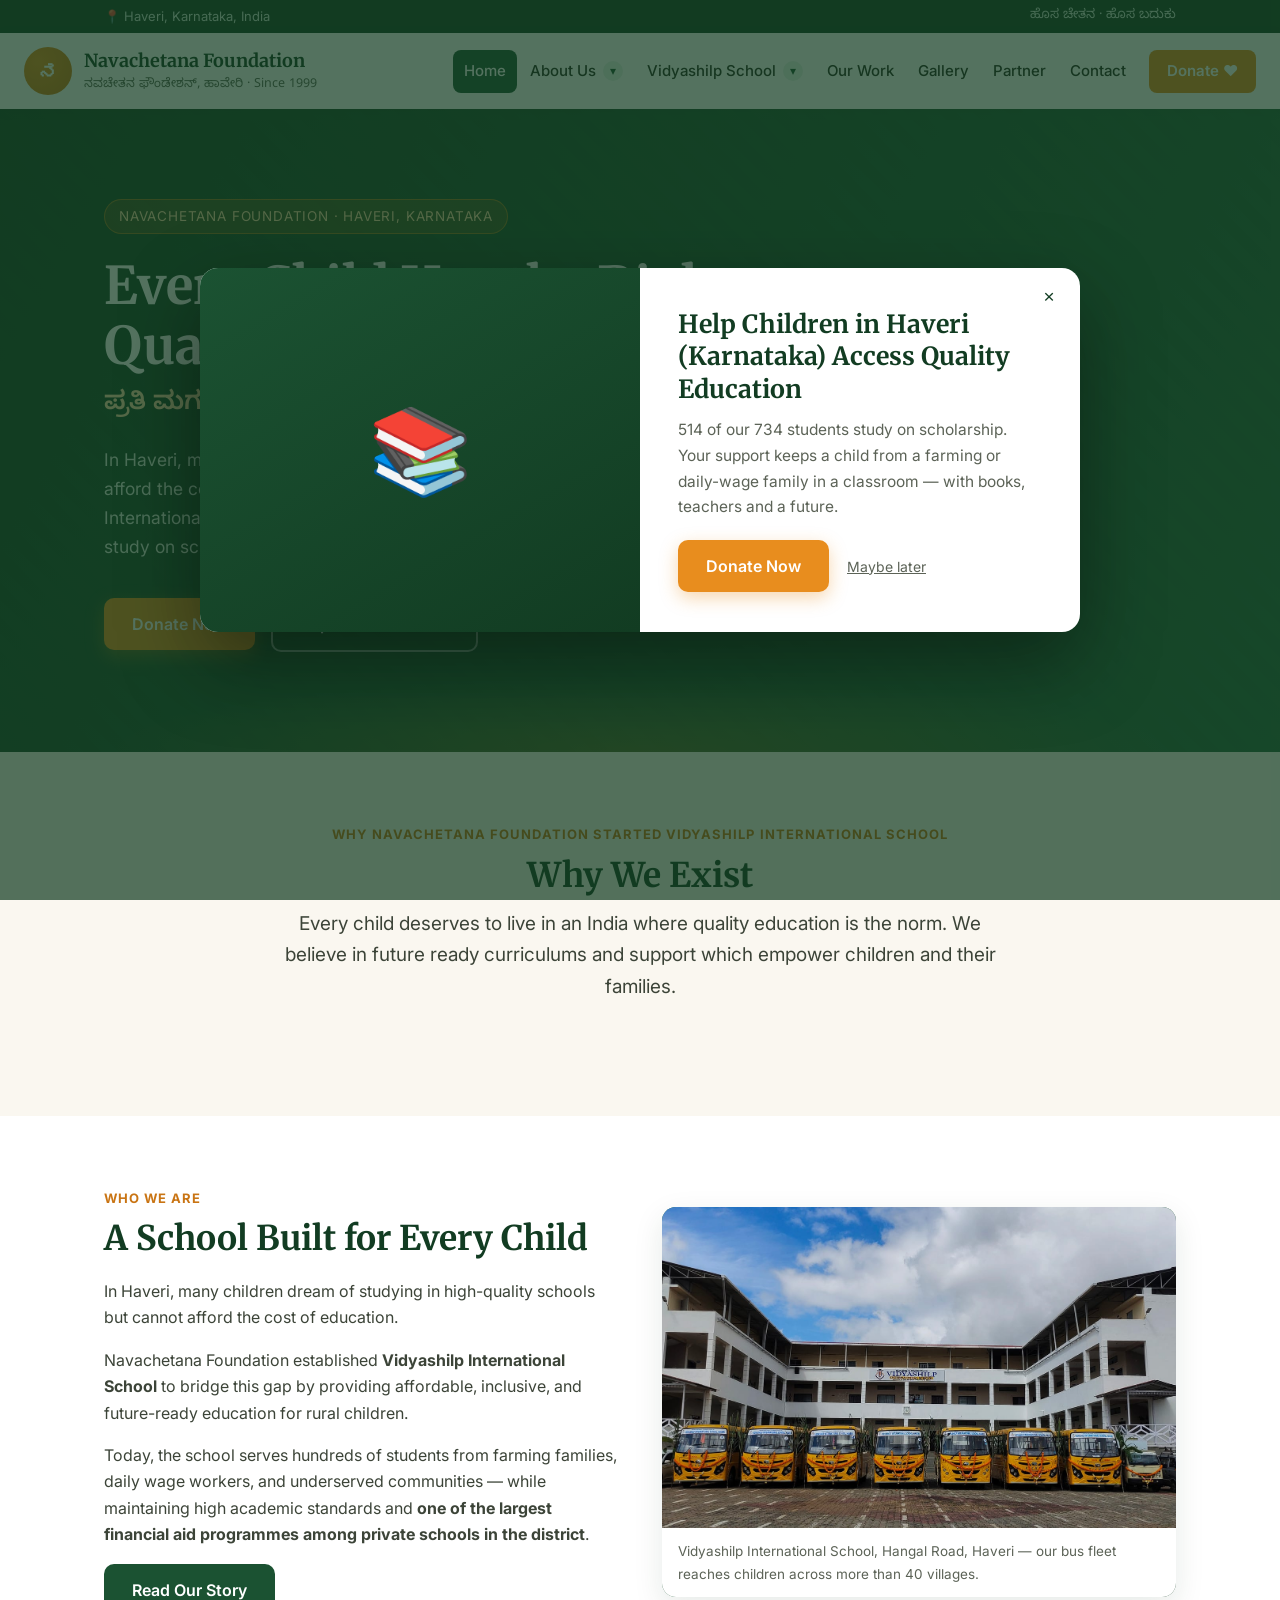
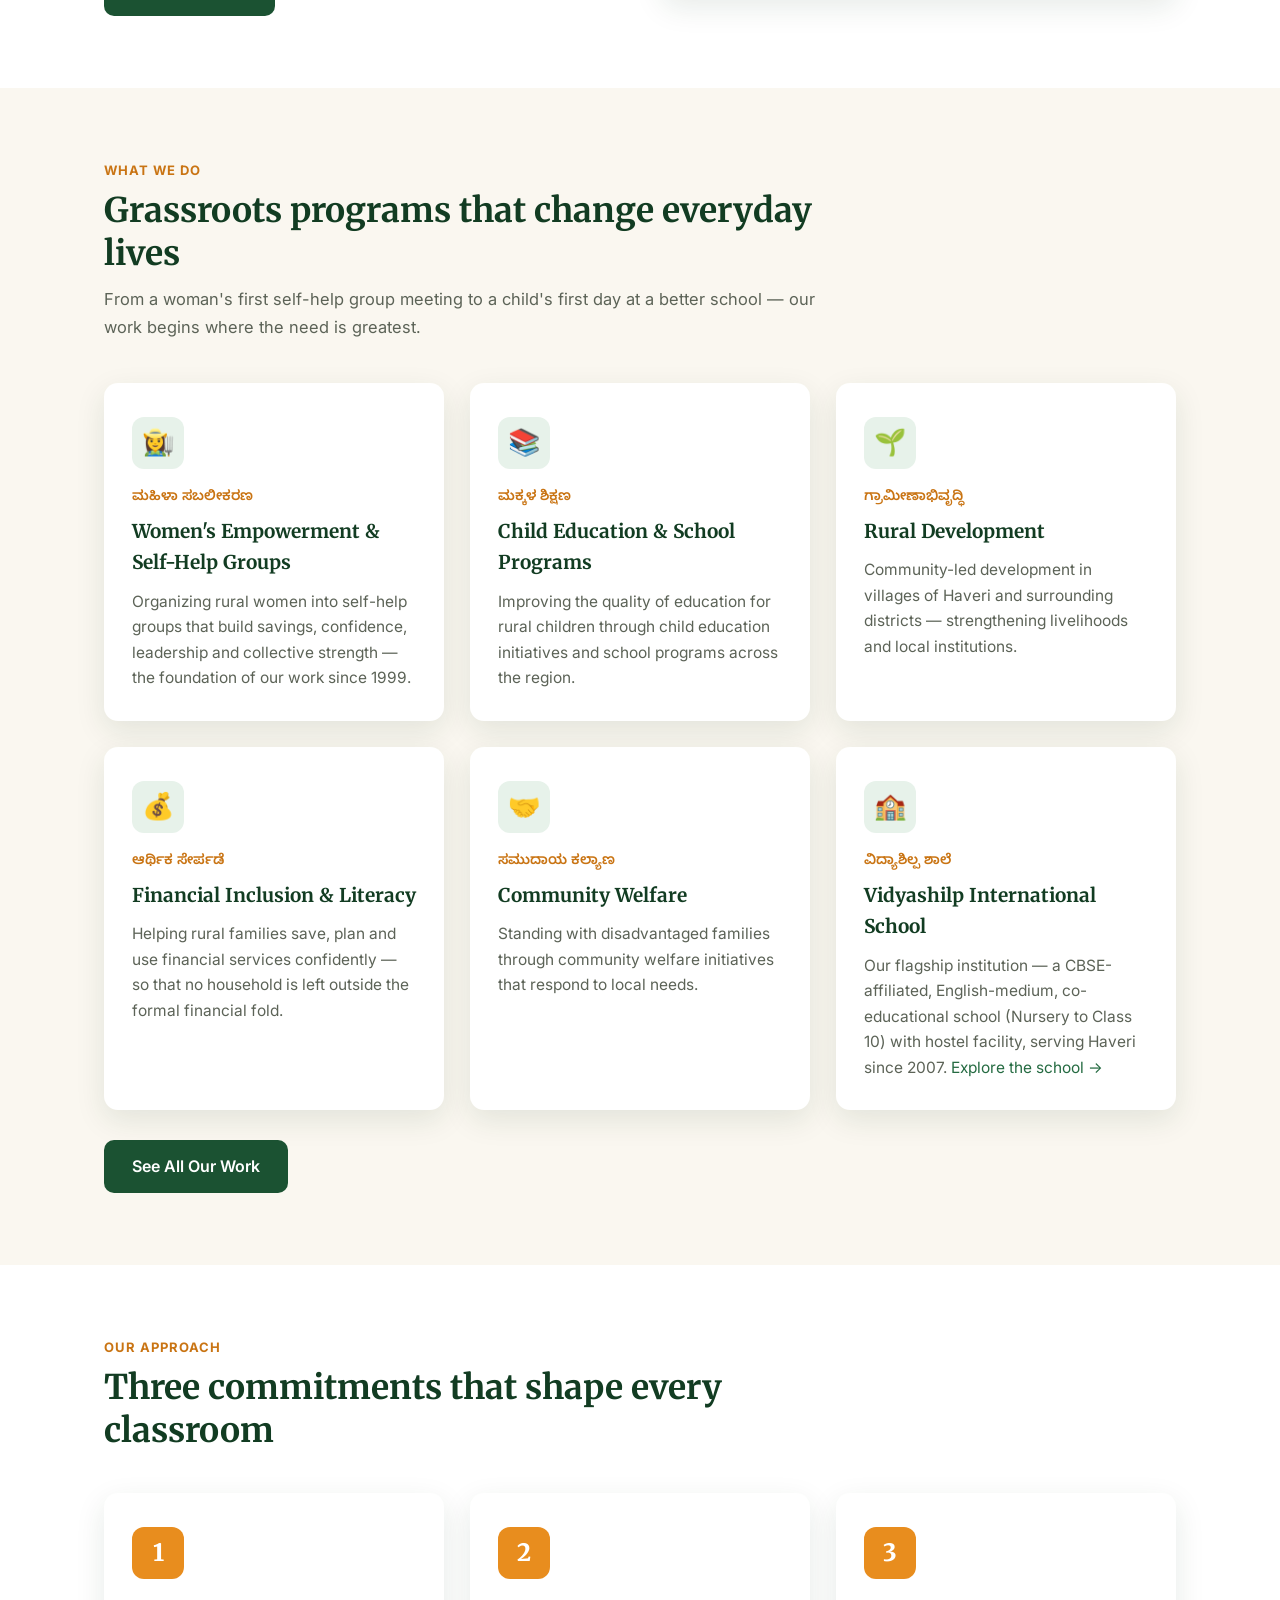
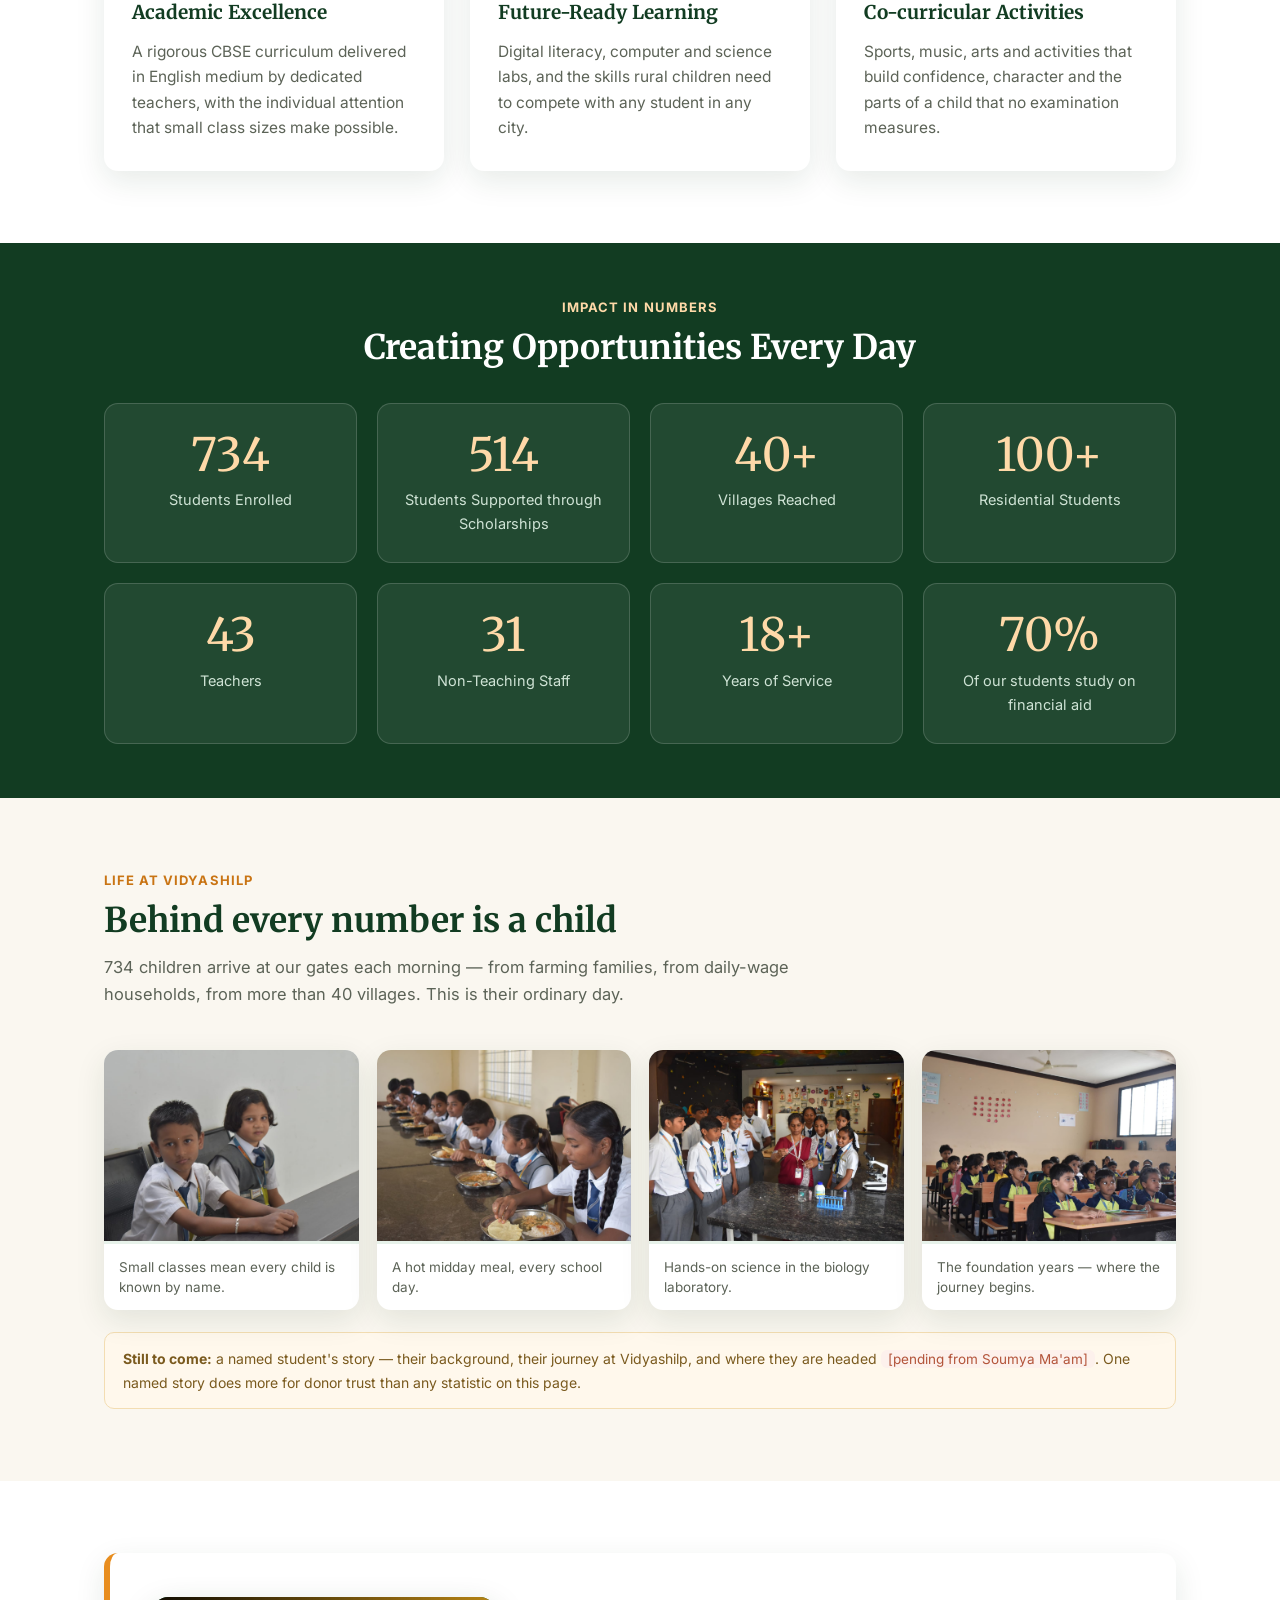
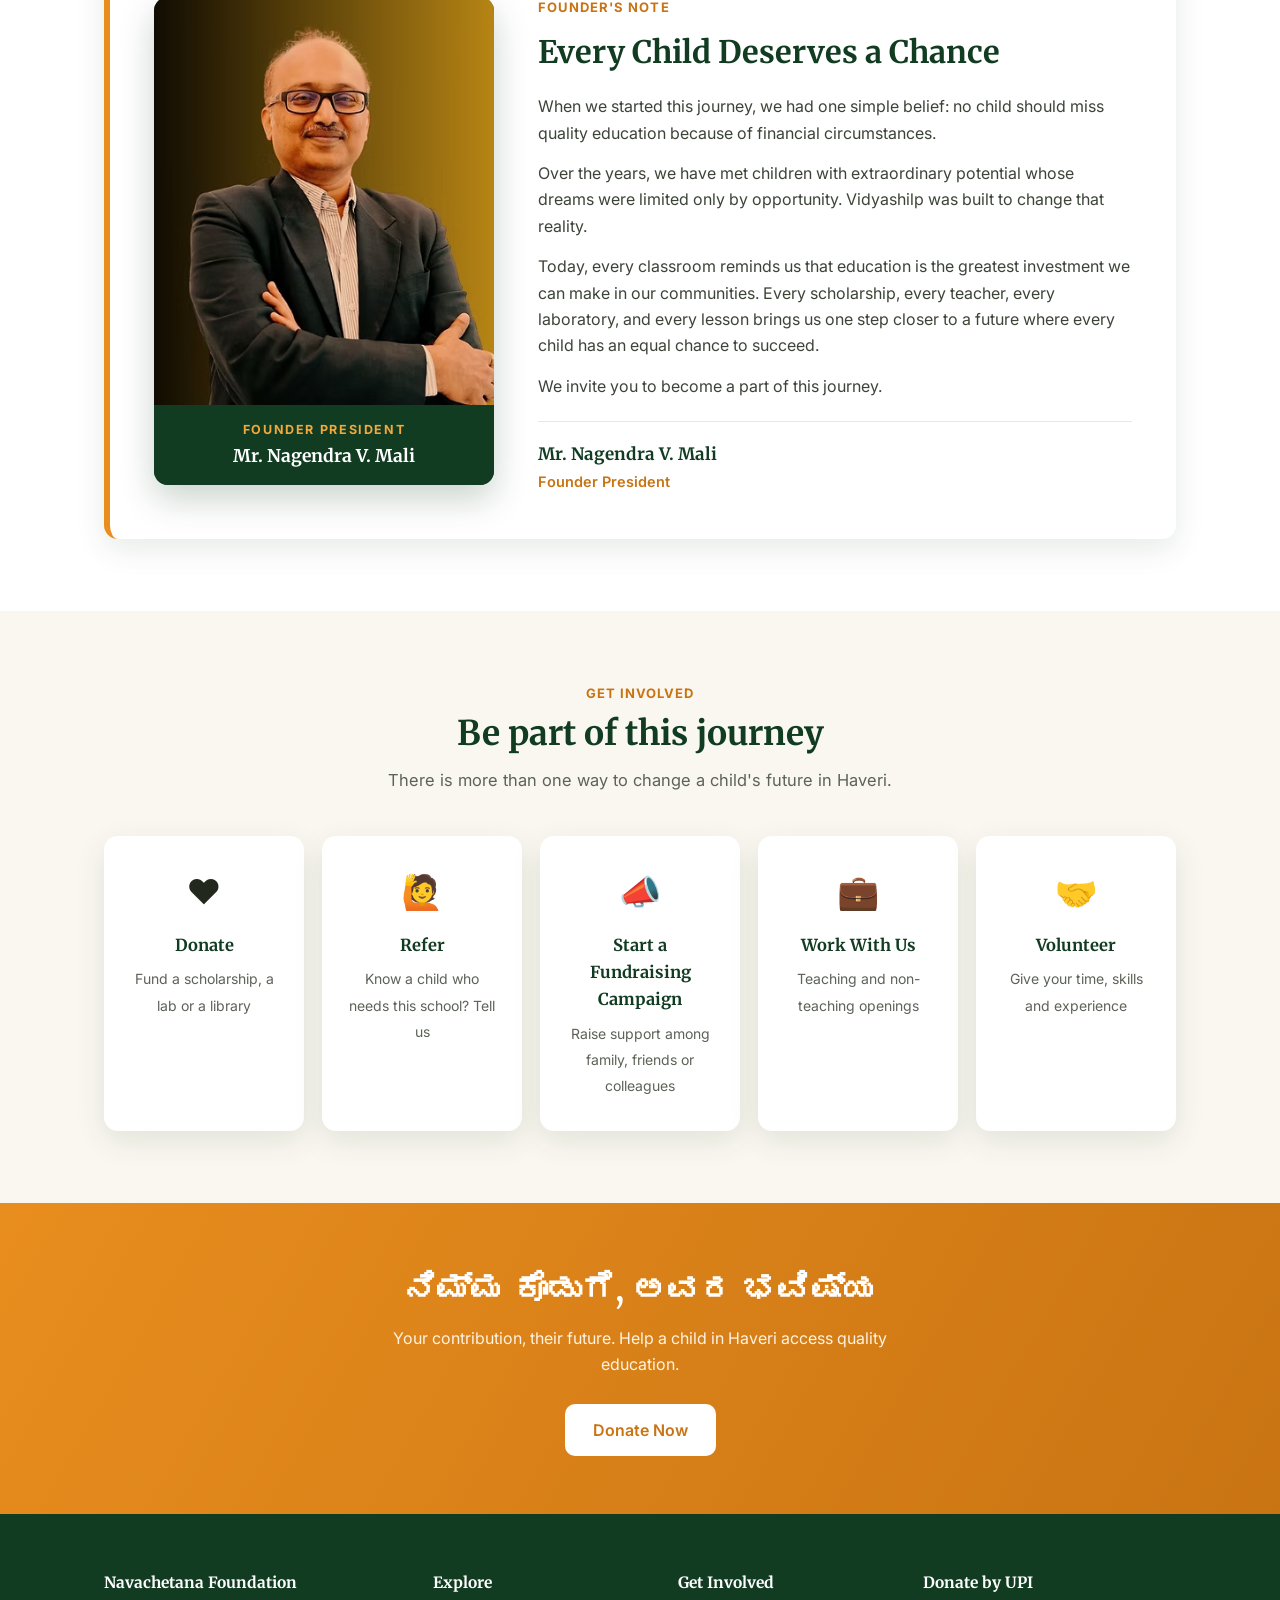
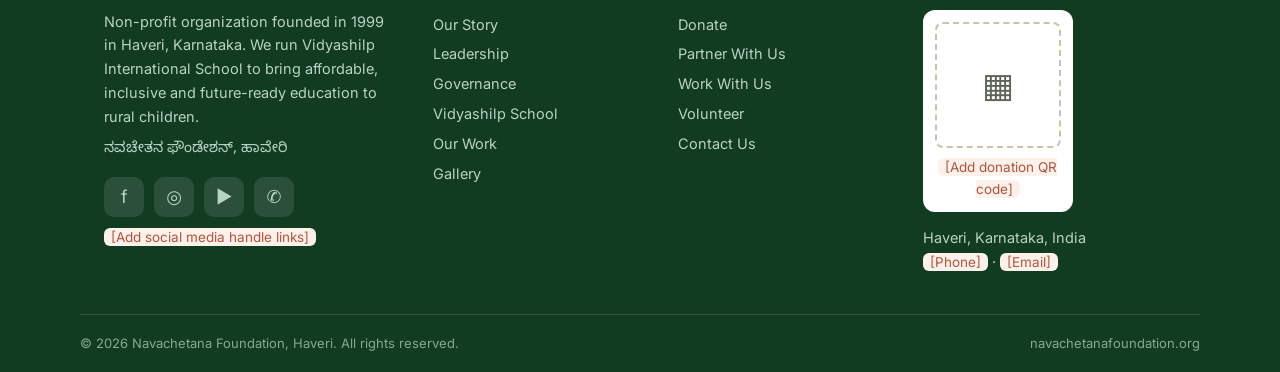
==== index.html @ 8e403942 "firstCommt" ====
<!DOCTYPE html>
<html lang="en">
<head>
<meta charset="UTF-8">
<meta name="viewport" content="width=device-width, initial-scale=1.0">
<title>Navachetana Foundation, Haveri — Every Child Has the Right to Quality Education</title>
<meta name="description" content="Navachetana Foundation, Haveri, Karnataka runs Vidyashilp International School — affordable, inclusive, future-ready education for rural children. 734 students, 514 on scholarship, 40+ villages reached.">
<link rel="stylesheet" href="styles.css">
</head>
<body>

<!-- ==================== ENTRY POP-UP ==================== -->
<div class="popup-overlay" id="entry-popup" role="dialog" aria-modal="true" aria-labelledby="popup-title">
  <div class="popup-card">
    <button class="popup-close" data-popup-close aria-label="Close">&times;</button>
    <div class="popup-visual">📚</div>
    <div class="popup-body">
      <h2 id="popup-title">Help Children in Haveri (Karnataka) Access Quality Education</h2>
      <p>514 of our 734 students study on scholarship. Your support keeps a child from a
      farming or daily-wage family in a classroom — with books, teachers and a future.</p>
      <a class="btn btn-primary" href="donate.html">Donate Now</a>
      <button class="popup-later" data-popup-close>Maybe later</button>
    </div>
  </div>
</div>

<div class="topbar">
  <div class="container">
    <span>📍 Haveri, Karnataka, India</span>
    <span class="kn">ಹೊಸ ಚೇತನ · ಹೊಸ ಬದುಕು</span>
  </div>
</div>

<header class="site-header">
  <div class="nav-wrap">
    <a class="brand" href="index.html">
      <div class="brand-mark">ನ</div>
      <div class="brand-name">
        <strong>Navachetana Foundation</strong>
        <span class="kn">ನವಚೇತನ ಫೌಂಡೇಶನ್, ಹಾವೇರಿ · Since 1999</span>
      </div>
    </a>
    <button class="nav-toggle" aria-label="Toggle menu" aria-expanded="false">&#9776;</button>
    <nav class="main-nav">
      <a href="index.html" class="active">Home</a>
      <div class="nav-item">
        <a href="about.html">About Us <span class="caret">&#9662;</span></a>
        <div class="sub-menu">
          <a href="about.html">Our Story</a>
          <a href="leadership.html">Leadership</a>
          <a href="governance.html">Governance</a>
        </div>
      </div>
      <div class="nav-item">
        <a href="school.html">Vidyashilp School <span class="caret">&#9662;</span></a>
        <div class="sub-menu">
          <a href="school.html">School Overview</a>
          <a href="academics.html">Academic Excellence</a>
          <a href="future-ready.html">Future Ready Learning</a>
          <a href="beyond-academics.html">Beyond Academics</a>
          <a href="hostel-transport.html">Hostel &amp; Transport</a>
        </div>
      </div>
      <a href="programs.html">Our Work</a>
      <a href="gallery.html">Gallery</a>
      <a href="partner.html">Partner</a>
      <a href="contact.html">Contact</a>
      <a href="donate.html" class="donate-btn">Donate &hearts;</a>
    </nav>
  </div>
</header>

<!-- ==================== HERO ==================== -->
<section class="hero">
  <div class="container">
    <span class="kicker">Navachetana Foundation · Haveri, Karnataka</span>
    <h1>Every Child Has the Right to Quality Education.</h1>
    <div class="kn-tagline kn">ಪ್ರತಿ ಮಗುವಿಗೂ ಗುಣಮಟ್ಟದ ಶಿಕ್ಷಣದ ಹಕ್ಕಿದೆ</div>
    <p class="lead">
      In Haveri, many children dream of studying in high-quality schools but cannot afford
      the cost of education. Navachetana Foundation established Vidyashilp International
      School to change that — and today 514 of our 734 students study on scholarship.
    </p>
    <a class="btn btn-primary" href="donate.html">Donate Now</a>
    <a class="btn btn-ghost" href="school.html">Explore Our School</a>
  </div>
</section>

<!-- ==================== WHY WE EXIST ==================== -->
<section class="block">
  <div class="container">
    <div class="section-head center" style="text-align:center;">
      <div class="eyebrow">Why Navachetana Foundation started Vidyashilp International School</div>
      <h2>Why We Exist</h2>
      <p style="font-size:19px; color:#3c4438;">
        Every child deserves to live in an India where quality education is the norm.
        We believe in future ready curriculums and support which empower children
        and their families.
      </p>
    </div>
  </div>
</section>

<!-- ==================== WHO WE ARE ==================== -->
<section class="block alt">
  <div class="container two-col">
    <div class="prose">
      <div class="section-head" style="margin-bottom:18px;">
        <div class="eyebrow">Who We Are</div>
        <h2>A School Built for Every Child</h2>
      </div>
      <p>In Haveri, many children dream of studying in high-quality schools but cannot
      afford the cost of education.</p>
      <p>Navachetana Foundation established <strong>Vidyashilp International School</strong>
      to bridge this gap by providing affordable, inclusive, and future-ready education for
      rural children.</p>
      <p>Today, the school serves hundreds of students from farming families, daily wage
      workers, and underserved communities — while maintaining high academic standards and
      <strong>one of the largest financial aid programmes among private schools in the
      district</strong>.</p>
      <a class="btn btn-green" href="about.html">Read Our Story</a>
    </div>
    <figure class="media-frame natural">
      <img src="images/campus.jpg"
           alt="The Vidyashilp International School campus at Haveri, with the school bus fleet lined up in front of the main building">
      <figcaption>Vidyashilp International School, Hangal Road, Haveri — our bus fleet reaches
      children across more than 40 villages.</figcaption>
    </figure>
  </div>
</section>

<!-- ==================== WHAT WE DO ==================== -->
<section class="block">
  <div class="container">
    <div class="section-head">
      <div class="eyebrow">What We Do</div>
      <h2>Grassroots programs that change everyday lives</h2>
      <p>From a woman's first self-help group meeting to a child's first day at a better school —
      our work begins where the need is greatest.</p>
    </div>
    <div class="grid cols-3">
      <div class="card">
        <div class="icon">👩‍🌾</div>
        <span class="kn-sub kn">ಮಹಿಳಾ ಸಬಲೀಕರಣ</span>
        <h3>Women's Empowerment &amp; Self-Help Groups</h3>
        <p>Organizing rural women into self-help groups that build savings, confidence,
        leadership and collective strength — the foundation of our work since 1999.</p>
      </div>
      <div class="card">
        <div class="icon">📚</div>
        <span class="kn-sub kn">ಮಕ್ಕಳ ಶಿಕ್ಷಣ</span>
        <h3>Child Education &amp; School Programs</h3>
        <p>Improving the quality of education for rural children through child education
        initiatives and school programs across the region.</p>
      </div>
      <div class="card">
        <div class="icon">🌱</div>
        <span class="kn-sub kn">ಗ್ರಾಮೀಣಾಭಿವೃದ್ಧಿ</span>
        <h3>Rural Development</h3>
        <p>Community-led development in villages of Haveri and surrounding districts —
        strengthening livelihoods and local institutions.</p>
      </div>
      <div class="card">
        <div class="icon">💰</div>
        <span class="kn-sub kn">ಆರ್ಥಿಕ ಸೇರ್ಪಡೆ</span>
        <h3>Financial Inclusion &amp; Literacy</h3>
        <p>Helping rural families save, plan and use financial services confidently —
        so that no household is left outside the formal financial fold.</p>
      </div>
      <div class="card">
        <div class="icon">🤝</div>
        <span class="kn-sub kn">ಸಮುದಾಯ ಕಲ್ಯಾಣ</span>
        <h3>Community Welfare</h3>
        <p>Standing with disadvantaged families through community welfare initiatives
        that respond to local needs.</p>
      </div>
      <div class="card">
        <div class="icon">🏫</div>
        <span class="kn-sub kn">ವಿದ್ಯಾಶಿಲ್ಪ ಶಾಲೆ</span>
        <h3>Vidyashilp International School</h3>
        <p>Our flagship institution — a CBSE-affiliated, English-medium, co-educational
        school (Nursery to Class 10) with hostel facility, serving Haveri since 2007.
        <a href="school.html">Explore the school →</a></p>
      </div>
    </div>
    <p style="margin-top:30px;"><a class="btn btn-green" href="programs.html">See All Our Work</a></p>
  </div>
</section>

<!-- ==================== OUR APPROACH ==================== -->
<section class="block alt">
  <div class="container">
    <div class="section-head">
      <div class="eyebrow">Our Approach</div>
      <h2>Three commitments that shape every classroom</h2>
    </div>
    <div class="grid cols-3">
      <a class="card" href="academics.html" style="text-decoration:none;">
        <div class="step-num">1</div>
        <h3>Academic Excellence</h3>
        <p>A rigorous CBSE curriculum delivered in English medium by dedicated teachers,
        with the individual attention that small class sizes make possible.</p>
      </a>
      <a class="card" href="future-ready.html" style="text-decoration:none;">
        <div class="step-num">2</div>
        <h3>Future-Ready Learning</h3>
        <p>Digital literacy, computer and science labs, and the skills rural children need
        to compete with any student in any city.</p>
      </a>
      <a class="card" href="beyond-academics.html" style="text-decoration:none;">
        <div class="step-num">3</div>
        <h3>Co-curricular Activities</h3>
        <p>Sports, music, arts and activities that build confidence, character and the
        parts of a child that no examination measures.</p>
      </a>
    </div>
  </div>
</section>

<!-- ==================== IMPACT IN NUMBERS ==================== -->
<section class="stats-band">
  <div class="container">
    <div class="section-head center" style="text-align:center; margin-bottom:34px;">
      <div class="eyebrow" style="color:#ffd9a8;">Impact in Numbers</div>
      <h2 style="color:#fff;">Creating Opportunities Every Day</h2>
    </div>
    <div class="impact-grid">
      <div class="impact-item">
        <div class="num">734</div>
        <div class="label">Students Enrolled</div>
      </div>
      <div class="impact-item">
        <div class="num">514</div>
        <div class="label">Students Supported through Scholarships</div>
      </div>
      <div class="impact-item">
        <div class="num">40+</div>
        <div class="label">Villages Reached</div>
      </div>
      <div class="impact-item">
        <div class="num">100+</div>
        <div class="label">Residential Students</div>
      </div>
      <div class="impact-item">
        <div class="num">43</div>
        <div class="label">Teachers</div>
      </div>
      <div class="impact-item">
        <div class="num">31</div>
        <div class="label">Non-Teaching Staff</div>
      </div>
      <div class="impact-item">
        <div class="num">18+</div>
        <div class="label">Years of Service</div>
      </div>
      <div class="impact-item">
        <div class="num">70%</div>
        <div class="label">Of our students study on financial aid</div>
      </div>
    </div>
  </div>
</section>

<!-- ==================== STUDENT STORY ==================== -->
<section class="block">
  <div class="container">
    <div class="section-head">
      <div class="eyebrow">Life at Vidyashilp</div>
      <h2>Behind every number is a child</h2>
      <p>734 children arrive at our gates each morning — from farming families, from
      daily-wage households, from more than 40 villages. This is their ordinary day.</p>
    </div>
    <div class="photo-row">
      <figure>
        <img src="images/student-story-1.jpg"
             alt="Two Vidyashilp students in school uniform seated at a desk in class">
        <figcaption>Small classes mean every child is known by name.</figcaption>
      </figure>
      <figure>
        <img src="images/student-story-2.jpg"
             alt="Vidyashilp students eating a midday meal of rice, dal and papad from steel plates at a long dining table">
        <figcaption>A hot midday meal, every school day.</figcaption>
      </figure>
      <figure>
        <img src="images/student-story-3.jpg"
             alt="A teacher demonstrating an experiment to students gathered around a bench in the Vidyashilp biology laboratory">
        <figcaption>Hands-on science in the biology laboratory.</figcaption>
      </figure>
      <figure>
        <img src="images/student-story-4.jpg"
             alt="Young children in navy and yellow uniforms seated at desks in a Vidyashilp kindergarten classroom">
        <figcaption>The foundation years — where the journey begins.</figcaption>
      </figure>
    </div>
    <div class="note">
      <strong>Still to come:</strong> a named student's story — their background, their
      journey at Vidyashilp, and where they are headed
      <span class="placeholder">[pending from Soumya Ma'am]</span>. One named story does more
      for donor trust than any statistic on this page.
    </div>
  </div>
</section>

<!-- ==================== FOUNDER'S NOTE ==================== -->
<section class="block alt">
  <div class="container">
    <div class="founder-note">
      <figure class="founder-photo">
        <picture>
          <source srcset="images/directorImg2.avif" type="image/avif">
          <img src="images/founder.jpg"
               alt="Mr. Nagendra V. Mali, Founder President of Navachetana Foundation"
               width="462" height="462" loading="lazy">
        </picture>
        <figcaption>
          <span class="role">Founder President</span>
          <strong>Mr. Nagendra V. Mali</strong>
        </figcaption>
      </figure>
      <div>
        <div class="eyebrow" style="color:var(--saffron-dark); font-weight:700; text-transform:uppercase; letter-spacing:.08em; font-size:13px; margin-bottom:8px;">Founder's Note</div>
        <h2>Every Child Deserves a Chance</h2>
        <p>When we started this journey, we had one simple belief: no child should miss
        quality education because of financial circumstances.</p>
        <p>Over the years, we have met children with extraordinary potential whose dreams
        were limited only by opportunity. Vidyashilp was built to change that reality.</p>
        <p>Today, every classroom reminds us that education is the greatest investment we
        can make in our communities. Every scholarship, every teacher, every laboratory,
        and every lesson brings us one step closer to a future where every child has an
        equal chance to succeed.</p>
        <p>We invite you to become a part of this journey.</p>
        <div class="founder-sign">
          <strong>Mr. Nagendra V. Mali</strong>
          <span>Founder President</span>
        </div>
      </div>
    </div>
  </div>
</section>

<!-- ==================== GET INVOLVED ==================== -->
<section class="block">
  <div class="container">
    <div class="section-head center" style="text-align:center;">
      <div class="eyebrow">Get Involved</div>
      <h2>Be part of this journey</h2>
      <p>There is more than one way to change a child's future in Haveri.</p>
    </div>
    <div class="involve-grid">
      <a class="involve-card" href="donate.html">
        <div class="ic">❤️</div>
        <strong>Donate</strong>
        <span>Fund a scholarship, a lab or a library</span>
      </a>
      <a class="involve-card" href="contact.html">
        <div class="ic">🙋</div>
        <strong>Refer</strong>
        <span>Know a child who needs this school? Tell us</span>
      </a>
      <a class="involve-card" href="partner.html">
        <div class="ic">📣</div>
        <strong>Start a Fundraising Campaign</strong>
        <span>Raise support among family, friends or colleagues</span>
      </a>
      <a class="involve-card" href="partner.html">
        <div class="ic">💼</div>
        <strong>Work With Us</strong>
        <span>Teaching and non-teaching openings</span>
      </a>
      <a class="involve-card" href="contact.html">
        <div class="ic">🤝</div>
        <strong>Volunteer</strong>
        <span>Give your time, skills and experience</span>
      </a>
    </div>
  </div>
</section>

<!-- ==================== CTA ==================== -->
<section class="cta-band">
  <div class="container">
    <h2 class="kn">ನಿಮ್ಮ ಕೊಡುಗೆ, ಅವರ ಭವಿಷ್ಯ</h2>
    <p>Your contribution, their future. Help a child in Haveri access quality education.</p>
    <a class="btn" href="donate.html">Donate Now</a>
  </div>
</section>

<!-- ==================== FOOTER ==================== -->
<footer class="site-footer">
  <div class="container">
    <div class="footer-grid">
      <div>
        <h4>Navachetana Foundation</h4>
        <p>Non-profit organization founded in 1999 in Haveri, Karnataka. We run Vidyashilp
        International School to bring affordable, inclusive and future-ready education to
        rural children.</p>
        <p class="kn" style="margin-top:10px;">ನವಚೇತನ ಫೌಂಡೇಶನ್, ಹಾವೇರಿ</p>
        <div class="social-row">
          <a href="#" aria-label="Facebook" title="Facebook">f</a>
          <a href="#" aria-label="Instagram" title="Instagram">◎</a>
          <a href="#" aria-label="YouTube" title="YouTube">▶</a>
          <a href="#" aria-label="WhatsApp" title="WhatsApp">✆</a>
        </div>
        <p style="margin-top:8px;"><span class="placeholder">[Add social media handle links]</span></p>
      </div>
      <div>
        <h4>Explore</h4>
        <a href="about.html">Our Story</a>
        <a href="leadership.html">Leadership</a>
        <a href="governance.html">Governance</a>
        <a href="school.html">Vidyashilp School</a>
        <a href="programs.html">Our Work</a>
        <a href="gallery.html">Gallery</a>
      </div>
      <div>
        <h4>Get Involved</h4>
        <a href="donate.html">Donate</a>
        <a href="partner.html">Partner With Us</a>
        <a href="partner.html">Work With Us</a>
        <a href="contact.html">Volunteer</a>
        <a href="contact.html">Contact Us</a>
      </div>
      <div>
        <h4>Donate by UPI</h4>
        <div class="qr-box">
          <div class="qr-slot">▦</div>
          <span class="placeholder">[Add donation QR code]</span>
        </div>
        <p style="margin-top:14px;">Haveri, Karnataka, India<br>
        <span class="placeholder">[Phone]</span> · <span class="placeholder">[Email]</span></p>
      </div>
    </div>
  </div>
  <div class="container footer-bottom">
    <span>© 2026 Navachetana Foundation, Haveri. All rights reserved.</span>
    <span>navachetanafoundation.org</span>
  </div>
</footer>

<script src="script.js"></script>
</body>
</html>
---- styles.css ----
/* ============================================================
   Navachetana Foundation — navachetanafoundation.org
   Shared stylesheet
   ============================================================ */
@import url('https://fonts.googleapis.com/css2?family=Noto+Sans+Kannada:wght@400;600;700&family=Merriweather:wght@700;900&family=Inter:wght@400;500;600;700&display=swap');

:root {
  --green-900: #123c22;
  --green-800: #1b5232;
  --green-700: #256b42;
  --green-100: #e7f2ea;
  --marigold: #f2a93b;
  --saffron: #e88d1e;
  --saffron-dark: #c97413;
  --cream: #faf7f0;
  --ink: #23281f;
  --muted: #5c6357;
  --white: #ffffff;
  --radius: 14px;
  --shadow: 0 10px 30px rgba(18, 60, 34, 0.10);
  --maxw: 1120px;
}

* { margin: 0; padding: 0; box-sizing: border-box; }

html { scroll-behavior: smooth; }

body {
  font-family: 'Inter', 'Noto Sans Kannada', system-ui, -apple-system, sans-serif;
  color: var(--ink);
  background: var(--cream);
  line-height: 1.65;
}

.kn { font-family: 'Noto Sans Kannada', 'Inter', sans-serif; }

img { max-width: 100%; display: block; }

a { color: var(--green-700); text-decoration: none; }
a:hover { text-decoration: underline; }

.container { max-width: var(--maxw); margin: 0 auto; padding: 0 24px; }

/* ---------- Header / Nav ---------- */
.topbar {
  background: var(--green-900);
  color: #cfe3d5;
  font-size: 13px;
  padding: 6px 0;
}
.topbar .container { display: flex; justify-content: space-between; flex-wrap: wrap; gap: 8px; }

header.site-header {
  background: var(--white);
  position: sticky;
  top: 0;
  z-index: 50;
  box-shadow: 0 2px 12px rgba(0,0,0,0.06);
}
.nav-wrap {
  display: flex;
  align-items: center;
  justify-content: space-between;
  padding: 14px 24px;
  max-width: var(--maxw);
  margin: 0 auto;
}
.brand { display: flex; align-items: center; gap: 12px; text-decoration: none; }
.brand:hover { text-decoration: none; }
.brand-mark {
  width: 48px; height: 48px; border-radius: 50%;
  background: radial-gradient(circle at 30% 30%, var(--saffron), var(--saffron-dark));
  display: flex; align-items: center; justify-content: center;
  color: #fff; font-weight: 800; font-size: 20px;
  font-family: 'Merriweather', serif;
  flex-shrink: 0;
}
.brand-name { line-height: 1.2; }
.brand-name strong { display: block; color: var(--green-900); font-size: 18px; font-family: 'Merriweather', serif; }
.brand-name span { font-size: 12.5px; color: var(--muted); }

nav.main-nav { display: flex; gap: 4px; flex-wrap: wrap; align-items: center; }
nav.main-nav a {
  padding: 8px 13px;
  border-radius: 8px;
  color: var(--ink);
  font-weight: 500;
  font-size: 15px;
}
nav.main-nav a:hover { background: var(--green-100); text-decoration: none; color: var(--green-800); }
nav.main-nav a.active { background: var(--green-800); color: #fff; }
nav.main-nav a.donate-btn {
  background: var(--saffron);
  color: #fff;
  font-weight: 600;
  margin-left: 6px;
}
nav.main-nav a.donate-btn:hover { background: var(--saffron-dark); }

/* ---------- Hero ---------- */
.hero {
  background:
    linear-gradient(120deg, rgba(18,60,34,0.94) 0%, rgba(27,82,50,0.88) 55%, rgba(37,107,66,0.82) 100%),
    repeating-linear-gradient(45deg, #1b5232 0 12px, #17472b 12px 24px);
  color: #fff;
  padding: 90px 0 100px;
  position: relative;
  overflow: hidden;
}
.hero::after {
  content: "";
  position: absolute; inset: auto 0 0 0; height: 90px;
  background: radial-gradient(60% 120% at 50% 100%, rgba(232,141,30,0.25), transparent 70%);
  pointer-events: none;
}
.hero .kicker {
  display: inline-block;
  background: rgba(232,141,30,0.18);
  border: 1px solid rgba(232,141,30,0.5);
  color: #ffd9a8;
  padding: 5px 14px;
  border-radius: 999px;
  font-size: 13.5px;
  letter-spacing: 0.06em;
  text-transform: uppercase;
  margin-bottom: 22px;
}
.hero h1 {
  font-family: 'Merriweather', serif;
  font-size: clamp(30px, 5vw, 52px);
  line-height: 1.15;
  max-width: 780px;
  margin-bottom: 10px;
}
.hero .kn-tagline {
  font-size: clamp(18px, 2.6vw, 26px);
  color: #ffd9a8;
  margin-bottom: 18px;
  font-weight: 600;
}
.hero p.lead {
  max-width: 640px;
  font-size: 17.5px;
  color: #dceade;
  margin-bottom: 34px;
}
.btn {
  display: inline-block;
  padding: 13px 28px;
  border-radius: 10px;
  font-weight: 600;
  font-size: 16px;
  transition: transform .15s ease, box-shadow .15s ease;
}
.btn:hover { text-decoration: none; transform: translateY(-2px); }
.btn-primary { background: var(--saffron); color: #fff; box-shadow: 0 6px 18px rgba(232,141,30,.35); }
.btn-primary:hover { background: var(--saffron-dark); }
.btn-ghost { border: 2px solid rgba(255,255,255,.55); color: #fff; margin-left: 12px; }
.btn-ghost:hover { background: rgba(255,255,255,.12); }
.btn-green { background: var(--green-800); color: #fff; }
.btn-green:hover { background: var(--green-900); }

/* ---------- Page hero (inner pages) ---------- */
.page-hero {
  background: linear-gradient(120deg, var(--green-900), var(--green-700));
  color: #fff;
  padding: 56px 0 60px;
}
.page-hero h1 { font-family: 'Merriweather', serif; font-size: clamp(28px, 4vw, 40px); }
.page-hero p { color: #cfe3d5; max-width: 640px; margin-top: 8px; font-size: 16.5px; }
.crumbs { font-size: 13px; color: #9fc0aa; margin-bottom: 14px; }
.crumbs a { color: #cfe3d5; }

/* ---------- Sections ---------- */
section.block { padding: 72px 0; }
section.block.alt { background: var(--white); }
.section-head { max-width: 720px; margin-bottom: 42px; }
.section-head .eyebrow {
  color: var(--saffron-dark);
  font-weight: 700;
  text-transform: uppercase;
  letter-spacing: .08em;
  font-size: 13px;
  margin-bottom: 8px;
}
.section-head h2 {
  font-family: 'Merriweather', serif;
  color: var(--green-900);
  font-size: clamp(24px, 3.4vw, 34px);
  line-height: 1.25;
  margin-bottom: 12px;
}
.section-head p { color: var(--muted); font-size: 16.5px; }
.center { text-align: center; margin-left: auto; margin-right: auto; }

/* ---------- Cards & grids ---------- */
.grid { display: grid; gap: 26px; }
.grid.cols-3 { grid-template-columns: repeat(3, 1fr); }
.grid.cols-2 { grid-template-columns: repeat(2, 1fr); }
.grid.cols-4 { grid-template-columns: repeat(4, 1fr); }
@media (max-width: 900px) {
  .grid.cols-3, .grid.cols-4 { grid-template-columns: repeat(2, 1fr); }
}
@media (max-width: 620px) {
  .grid.cols-3, .grid.cols-2, .grid.cols-4 { grid-template-columns: 1fr; }
}

.card {
  background: var(--white);
  border-radius: var(--radius);
  padding: 30px 28px;
  box-shadow: var(--shadow);
  border-top: 4px solid transparent;
}
.card:hover { border-top-color: var(--saffron); }
.card .icon {
  width: 52px; height: 52px;
  border-radius: 12px;
  background: var(--green-100);
  display: flex; align-items: center; justify-content: center;
  font-size: 26px;
  margin-bottom: 18px;
}
.card h3 { color: var(--green-900); font-size: 19px; margin-bottom: 10px; font-family: 'Merriweather', serif; }
.card p { color: var(--muted); font-size: 15.5px; }
.card .kn-sub { color: var(--saffron-dark); font-size: 14px; font-weight: 600; margin-bottom: 6px; display:block; }

/* ---------- Stats ---------- */
.stats-band { background: var(--green-900); color: #fff; padding: 54px 0; }
.stats-band .grid { text-align: center; }
.stat h3 {
  font-family: 'Merriweather', serif;
  font-size: clamp(30px, 4vw, 44px);
  color: #ffd9a8;
}
.stat p { color: #b9d3c2; font-size: 15px; margin-top: 4px; }

/* ---------- Timeline ---------- */
.timeline { position: relative; margin: 20px 0; padding-left: 30px; border-left: 3px solid var(--green-100); }
.tl-item { position: relative; padding: 0 0 34px 22px; }
.tl-item::before {
  content: "";
  position: absolute; left: -41px; top: 4px;
  width: 17px; height: 17px; border-radius: 50%;
  background: var(--saffron);
  border: 4px solid var(--cream);
  box-shadow: 0 0 0 2px var(--saffron);
}
.tl-item .year { font-weight: 800; color: var(--green-800); font-size: 18px; font-family: 'Merriweather', serif; }
.tl-item h4 { color: var(--ink); margin: 4px 0 6px; font-size: 16.5px; }
.tl-item p { color: var(--muted); font-size: 15px; max-width: 640px; }

/* ---------- Leadership ---------- */
.person { text-align: center; }
.person .avatar {
  width: 130px; height: 130px;
  margin: 0 auto 18px;
  border-radius: 50%;
  background: linear-gradient(135deg, var(--green-700), var(--green-900));
  color: #ffd9a8;
  display: flex; align-items: center; justify-content: center;
  font-size: 42px; font-weight: 800; font-family: 'Merriweather', serif;
  border: 5px solid var(--white);
  box-shadow: var(--shadow);
}
.person h3 { color: var(--green-900); font-family: 'Merriweather', serif; font-size: 20px; }
.person .role { color: var(--saffron-dark); font-weight: 600; font-size: 14.5px; margin: 4px 0 10px; }
.person p { color: var(--muted); font-size: 15px; }

/* ---------- Gallery ---------- */
.gallery-grid { display: grid; grid-template-columns: repeat(3, 1fr); gap: 20px; }
@media (max-width: 900px) { .gallery-grid { grid-template-columns: repeat(2, 1fr); } }
@media (max-width: 560px) { .gallery-grid { grid-template-columns: 1fr; } }
.ph {
  border-radius: var(--radius);
  overflow: hidden;
  box-shadow: var(--shadow);
  background: var(--white);
}
.ph .ph-img {
  aspect-ratio: 4 / 3;
  display: flex; align-items: center; justify-content: center;
  font-size: 44px;
  color: rgba(255,255,255,.9);
}
.ph .ph-cap { padding: 14px 16px; font-size: 14.5px; color: var(--muted); }
.ph .ph-cap strong { display: block; color: var(--green-900); font-size: 15px; }
.g1 { background: linear-gradient(135deg, #256b42, #123c22); }
.g2 { background: linear-gradient(135deg, #e88d1e, #b35f0a); }
.g3 { background: linear-gradient(135deg, #3a7ca5, #16425b); }
.g4 { background: linear-gradient(135deg, #7b4397, #4a235a); }
.g5 { background: linear-gradient(135deg, #c0392b, #7b241c); }
.g6 { background: linear-gradient(135deg, #148f77, #0b5345); }

/* ---------- Donate ---------- */
.donate-box {
  background: var(--white);
  border-radius: var(--radius);
  box-shadow: var(--shadow);
  padding: 34px;
  border-left: 6px solid var(--saffron);
}
.donate-box h3 { font-family: 'Merriweather', serif; color: var(--green-900); margin-bottom: 14px; }
.donate-box table { width: 100%; border-collapse: collapse; font-size: 15px; }
.donate-box td { padding: 9px 6px; border-bottom: 1px solid #eee7d9; vertical-align: top; }
.donate-box td:first-child { font-weight: 600; color: var(--green-800); width: 42%; }
.placeholder { color: #b3543a; background: #fdf1ec; padding: 1px 7px; border-radius: 6px; font-size: 13.5px; }

.note {
  background: #fff8ec;
  border: 1px solid #f3ddb2;
  border-radius: 10px;
  padding: 14px 18px;
  font-size: 14px;
  color: #7a5a1e;
  margin-top: 22px;
}

/* ---------- Contact ---------- */
.contact-grid { display: grid; grid-template-columns: 1.1fr .9fr; gap: 34px; }
@media (max-width: 860px) { .contact-grid { grid-template-columns: 1fr; } }
.contact-card { background: var(--white); border-radius: var(--radius); box-shadow: var(--shadow); padding: 32px; }
.contact-card h3 { font-family: 'Merriweather', serif; color: var(--green-900); margin-bottom: 16px; }
.contact-row { display: flex; gap: 14px; margin-bottom: 18px; align-items: flex-start; }
.contact-row .ci {
  width: 42px; height: 42px; flex-shrink: 0;
  background: var(--green-100); border-radius: 10px;
  display: flex; align-items: center; justify-content: center; font-size: 20px;
}
.contact-row strong { display: block; color: var(--green-900); font-size: 15px; }
.contact-row span { color: var(--muted); font-size: 14.5px; }

form.contact-form label { display: block; font-weight: 600; font-size: 14px; color: var(--green-900); margin: 14px 0 5px; }
form.contact-form input, form.contact-form textarea {
  width: 100%;
  padding: 11px 13px;
  border: 1.5px solid #dcd6c6;
  border-radius: 9px;
  font-family: inherit;
  font-size: 15px;
  background: var(--cream);
}
form.contact-form input:focus, form.contact-form textarea:focus {
  outline: none; border-color: var(--green-700); background: #fff;
}
form.contact-form button {
  margin-top: 18px;
  border: none; cursor: pointer;
  width: 100%;
}

/* ---------- CTA band ---------- */
.cta-band {
  background: linear-gradient(120deg, var(--saffron), var(--saffron-dark));
  color: #fff;
  padding: 58px 0;
  text-align: center;
}
.cta-band h2 { font-family: 'Merriweather', serif; font-size: clamp(24px, 3.4vw, 34px); margin-bottom: 8px; }
.cta-band p { max-width: 560px; margin: 0 auto 26px; color: #fff3e2; }
.cta-band .btn { background: #fff; color: var(--saffron-dark); }
.cta-band .btn:hover { background: var(--green-900); color: #fff; }

/* ---------- Footer ---------- */
footer.site-footer { background: var(--green-900); color: #b9d3c2; padding: 56px 0 0; font-size: 14.5px; }
.footer-grid { display: grid; grid-template-columns: 1.4fr 1fr 1fr 1.2fr; gap: 34px; padding-bottom: 40px; }
@media (max-width: 900px) { .footer-grid { grid-template-columns: repeat(2, 1fr); } }
@media (max-width: 560px) { .footer-grid { grid-template-columns: 1fr; } }
footer h4 { color: #fff; font-size: 15.5px; margin-bottom: 14px; font-family: 'Merriweather', serif; }
footer a { color: #b9d3c2; display: block; padding: 3px 0; }
footer a:hover { color: #ffd9a8; }
.footer-bottom {
  border-top: 1px solid rgba(255,255,255,.12);
  padding: 18px 0;
  font-size: 13px;
  color: #86a892;
  display: flex; justify-content: space-between; flex-wrap: wrap; gap: 8px;
}

/* ---------- Utility ---------- */
.two-col { display: grid; grid-template-columns: 1fr 1fr; gap: 44px; align-items: center; }
@media (max-width: 860px) { .two-col { grid-template-columns: 1fr; } }
.prose p { margin-bottom: 16px; color: #3c4438; font-size: 16px; }
.prose h3 { font-family: 'Merriweather', serif; color: var(--green-900); margin: 26px 0 10px; }
.highlight-panel {
  background: linear-gradient(135deg, var(--green-800), var(--green-900));
  border-radius: var(--radius);
  color: #e7f2ea;
  padding: 36px;
  box-shadow: var(--shadow);
}
.highlight-panel h3 { color: #ffd9a8; font-family: 'Merriweather', serif; margin-bottom: 12px; }
.highlight-panel p { font-size: 15.5px; margin-bottom: 12px; }
.badge-row { display: flex; flex-wrap: wrap; gap: 10px; margin-top: 16px; }
.badge {
  background: rgba(255,255,255,.12);
  border: 1px solid rgba(255,255,255,.25);
  padding: 5px 13px;
  border-radius: 999px;
  font-size: 13px;
}

/* ---------- Philosophy quote band ---------- */
.philosophy-band {
  background: var(--green-100);
  padding: 64px 0;
  text-align: center;
}
.philosophy-band .quote {
  font-family: 'Merriweather', serif;
  font-size: clamp(20px, 3vw, 30px);
  color: var(--green-900);
  max-width: 860px;
  margin: 0 auto 14px;
  line-height: 1.45;
}
.philosophy-band .quote::before { content: "“"; color: var(--saffron); }
.philosophy-band .quote::after { content: "”"; color: var(--saffron); }
.philosophy-band .attribution { color: var(--muted); font-size: 15px; }

/* ---------- FAQ ---------- */
.faq details {
  background: var(--white);
  border-radius: 12px;
  box-shadow: var(--shadow);
  margin-bottom: 14px;
  padding: 0;
  overflow: hidden;
}
.faq summary {
  cursor: pointer;
  padding: 18px 22px;
  font-weight: 600;
  color: var(--green-900);
  font-size: 16px;
  list-style: none;
  position: relative;
}
.faq summary::-webkit-details-marker { display: none; }
.faq summary::after {
  content: "+";
  position: absolute; right: 22px; top: 50%;
  transform: translateY(-50%);
  color: var(--saffron-dark);
  font-size: 22px; font-weight: 700;
}
.faq details[open] summary::after { content: "–"; }
.faq details p { padding: 0 22px 18px; color: var(--muted); font-size: 15px; }

@media (max-width: 720px) {
  .nav-wrap { flex-direction: column; gap: 10px; }
  nav.main-nav { justify-content: center; }
  .hero { padding: 64px 0 72px; }
  .btn-ghost { margin-left: 0; margin-top: 10px; }
}

/* ============================================================
   v2 — New layout (dropdown nav, popup, impact, founder, involve)
   ============================================================ */

/* ---------- Dropdown navigation ---------- */
/* Wider header row + tighter items so all eight links sit on one line */
.nav-wrap { max-width: 1320px; gap: 18px; }
nav.main-nav { gap: 2px; flex-wrap: nowrap; }
nav.main-nav > a,
nav.main-nav .nav-item > a { padding: 9px 11px; font-size: 15px; white-space: nowrap; }
nav.main-nav a.donate-btn { margin-left: 10px; padding: 9px 18px; }

nav.main-nav .nav-item { position: relative; }
nav.main-nav .nav-item > a { display: flex; align-items: center; gap: 7px; }

/* Dropdown indicator — a visible pill, not a hairline glyph */
nav.main-nav .caret {
  display: inline-flex;
  align-items: center;
  justify-content: center;
  width: 20px;
  height: 20px;
  border-radius: 50%;
  background: var(--green-100);
  color: var(--green-800);
  font-size: 12px;
  line-height: 1;
  transition: transform .18s ease, background .18s ease, color .18s ease;
}
nav.main-nav .nav-item:hover .caret,
nav.main-nav .nav-item:focus-within .caret {
  background: var(--saffron);
  color: #fff;
  transform: rotate(180deg);
}
nav.main-nav .nav-item > a.active .caret { background: rgba(255,255,255,.22); color: #fff; }

nav.main-nav .sub-menu {
  display: none;
  position: absolute;
  top: 100%;
  left: 0;
  min-width: 232px;
  background: var(--white);
  border-radius: 12px;
  box-shadow: 0 14px 38px rgba(18,60,34,.18);
  border-top: 3px solid var(--saffron);
  padding: 8px;
  z-index: 60;
}
nav.main-nav .nav-item:hover .sub-menu,
nav.main-nav .nav-item:focus-within .sub-menu { display: block; }
nav.main-nav .sub-menu a {
  display: block;
  padding: 9px 13px;
  font-size: 14.5px;
  border-radius: 8px;
  white-space: nowrap;
}

/* Mobile nav */
.nav-toggle {
  display: none;
  background: var(--green-100);
  border: none;
  color: var(--green-900);
  font-size: 22px;
  line-height: 1;
  padding: 10px 14px;
  border-radius: 10px;
  cursor: pointer;
}
@media (max-width: 1180px) {
  .nav-toggle { display: block; }
  nav.main-nav {
    display: none;
    width: 100%;
    flex-direction: column;
    align-items: stretch;
    flex-wrap: nowrap;
    gap: 2px;
    padding-top: 14px;
    margin-top: 12px;
    border-top: 1px solid #e8e2d4;
  }
  nav.main-nav.open { display: flex; }
  .nav-wrap { flex-wrap: wrap; gap: 12px; }
  nav.main-nav .nav-item > a { justify-content: space-between; }
  nav.main-nav .nav-item:hover .caret,
  nav.main-nav .nav-item:focus-within .caret { transform: none; }
  nav.main-nav .sub-menu {
    display: block;
    position: static;
    box-shadow: none;
    border-top: none;
    border-left: 3px solid var(--green-100);
    border-radius: 0;
    padding: 0 0 6px 10px;
    margin-left: 13px;
    min-width: 0;
  }
  nav.main-nav a.donate-btn { margin: 8px 0 0; text-align: center; }
}

/* ---------- Entry pop-up ---------- */
.popup-overlay {
  position: fixed;
  inset: 0;
  background: rgba(18,60,34,.72);
  display: none;
  align-items: center;
  justify-content: center;
  padding: 20px;
  z-index: 200;
}
.popup-overlay.show { display: flex; }
.popup-card {
  background: var(--white);
  border-radius: 18px;
  max-width: 880px;
  width: 100%;
  max-height: 92vh;
  overflow: auto;
  display: grid;
  grid-template-columns: 1fr 1fr;
  position: relative;
  box-shadow: 0 30px 80px rgba(0,0,0,.4);
}
@media (max-width: 720px) { .popup-card { grid-template-columns: 1fr; } }
.popup-visual {
  background: linear-gradient(150deg, var(--green-800), var(--green-900));
  color: #ffd9a8;
  display: flex; align-items: center; justify-content: center;
  font-size: 84px;
  min-height: 220px;
}
.popup-body { padding: 40px 38px; }
.popup-body h2 {
  font-family: 'Merriweather', serif;
  color: var(--green-900);
  font-size: 25px;
  line-height: 1.3;
  margin-bottom: 12px;
}
.popup-body p { color: var(--muted); font-size: 15.5px; margin-bottom: 20px; }
.popup-close {
  position: absolute;
  top: 12px; right: 14px;
  background: rgba(255,255,255,.9);
  border: none;
  width: 34px; height: 34px;
  border-radius: 50%;
  font-size: 19px;
  color: var(--green-900);
  cursor: pointer;
  z-index: 2;
}
.popup-close:hover { background: var(--saffron); color: #fff; }
.popup-later {
  display: inline-block;
  margin-left: 14px;
  font-size: 14px;
  color: var(--muted);
  cursor: pointer;
  background: none;
  border: none;
  font-family: inherit;
  text-decoration: underline;
}

/* ---------- Impact in numbers ---------- */
.impact-grid {
  display: grid;
  grid-template-columns: repeat(4, 1fr);
  gap: 20px;
}
@media (max-width: 940px) { .impact-grid { grid-template-columns: repeat(2, 1fr); } }
@media (max-width: 520px) { .impact-grid { grid-template-columns: 1fr; } }
.impact-item {
  background: rgba(255,255,255,.07);
  border: 1px solid rgba(255,255,255,.16);
  border-radius: var(--radius);
  padding: 26px 22px;
  text-align: center;
}
.impact-item .num {
  font-family: 'Merriweather', serif;
  font-size: clamp(32px, 4.4vw, 46px);
  color: #ffd9a8;
  line-height: 1.1;
}
.impact-item .label { color: #cfe3d5; font-size: 14.5px; margin-top: 8px; }

/* ---------- Approach steps ---------- */
.step-num {
  width: 52px; height: 52px;
  border-radius: 12px;
  background: var(--saffron);
  color: #fff;
  display: flex; align-items: center; justify-content: center;
  font-family: 'Merriweather', serif;
  font-size: 24px; font-weight: 800;
  margin-bottom: 18px;
}

/* ---------- Founder note ---------- */
.founder-note {
  display: grid;
  grid-template-columns: 340px 1fr;
  gap: 44px;
  align-items: start;
  background: var(--white);
  border-radius: var(--radius);
  box-shadow: var(--shadow);
  padding: 44px;
  border-left: 6px solid var(--saffron);
}
@media (max-width: 800px) { .founder-note { grid-template-columns: 1fr; gap: 26px; } }
/* Portrait card with a name plate beneath, sized to sit level with the letter text.
   Source is square (462x462), so 5/6 crops only the left and right edges — the full
   height of the portrait is kept and his folded arms stay in frame. */
.founder-photo {
  margin: 0;
  border-radius: var(--radius);
  overflow: hidden;
  background: linear-gradient(150deg, var(--green-700), var(--green-900));
  box-shadow: 0 14px 34px rgba(18, 60, 34, .22);
  align-self: start;
}
.founder-photo picture { display: block; }
.founder-photo img {
  width: 100%;
  height: auto;
  aspect-ratio: 5 / 6;
  object-fit: cover;
  object-position: center;
  display: block;
}
.founder-photo figcaption {
  background: var(--green-900);
  padding: 15px 18px 17px;
  text-align: center;
}
.founder-photo figcaption .role {
  display: block;
  color: var(--marigold);
  font-size: 12.5px;
  font-weight: 700;
  text-transform: uppercase;
  letter-spacing: .13em;
  margin-bottom: 5px;
}
.founder-photo figcaption strong {
  display: block;
  color: #fff;
  font-family: 'Merriweather', serif;
  font-size: 17.5px;
  line-height: 1.3;
}
/* Stacked layout: keep the portrait from stretching the full column width */
@media (max-width: 800px) {
  .founder-photo { max-width: 300px; margin: 0 auto; }
}
.founder-note h2 {
  font-family: 'Merriweather', serif;
  color: var(--green-900);
  font-size: clamp(23px, 3.2vw, 31px);
  margin-bottom: 16px;
}
.founder-note p { color: #3c4438; font-size: 16px; margin-bottom: 14px; }
.founder-sign {
  margin-top: 22px;
  padding-top: 18px;
  border-top: 1px solid #eee7d9;
}
.founder-sign strong { display: block; color: var(--green-900); font-size: 17px; font-family: 'Merriweather', serif; }
.founder-sign span { color: var(--saffron-dark); font-weight: 600; font-size: 14.5px; }

/* ---------- Get involved ---------- */
.involve-grid {
  display: grid;
  grid-template-columns: repeat(5, 1fr);
  gap: 18px;
}
@media (max-width: 1000px) { .involve-grid { grid-template-columns: repeat(3, 1fr); } }
@media (max-width: 660px) { .involve-grid { grid-template-columns: repeat(2, 1fr); } }
@media (max-width: 420px) { .involve-grid { grid-template-columns: 1fr; } }
.involve-card {
  background: var(--white);
  border-radius: var(--radius);
  box-shadow: var(--shadow);
  padding: 28px 22px;
  text-align: center;
  display: block;
  color: var(--ink);
  border-bottom: 4px solid transparent;
  transition: transform .15s ease, border-color .15s ease;
}
.involve-card:hover {
  text-decoration: none;
  transform: translateY(-4px);
  border-bottom-color: var(--saffron);
}
.involve-card .ic { font-size: 34px; margin-bottom: 12px; }
.involve-card strong {
  display: block;
  color: var(--green-900);
  font-family: 'Merriweather', serif;
  font-size: 16.5px;
  margin-bottom: 6px;
}
.involve-card span { color: var(--muted); font-size: 14px; }

/* ---------- Media / picture placeholder ---------- */
.media-frame {
  border-radius: var(--radius);
  overflow: hidden;
  box-shadow: var(--shadow);
  background: linear-gradient(140deg, var(--green-700), var(--green-900));
  aspect-ratio: 4 / 3;
  display: flex; align-items: center; justify-content: center;
  flex-direction: column;
  color: #ffd9a8;
  font-size: 66px;
  text-align: center;
}
.media-frame img { width: 100%; height: 100%; object-fit: cover; }
.media-frame .mf-hint { font-size: 13px; color: #cfe3d5; margin-top: 10px; padding: 0 20px; }
/* For wide/panoramic photographs. The ratio sits on the <img>, not the <figure>,
   so the caption flows underneath instead of being squeezed inside the ratio box.
   16/10 trims only the left and right edges — the full height of the photo is kept,
   so the subject scales up rather than losing sky or foreground.
   Tune the height here: 16/9 = shorter, 3/2 = taller, 4/3 = taller still. */
.media-frame.natural { aspect-ratio: auto; display: block; }
.media-frame.natural img {
  width: 100%;
  height: auto;
  display: block;
  aspect-ratio: 16 / 10;
  object-fit: cover;
  object-position: center;
}
/* Once the columns stack, width is no longer the constraint — show the full panorama */
@media (max-width: 860px) {
  .media-frame.natural img { aspect-ratio: auto; }
}
.media-frame figcaption,
.photo-caption {
  background: var(--white);
  color: var(--muted);
  font-size: 13.5px;
  padding: 12px 16px;
  text-align: left;
}

/* ---------- Photo row (side-by-side photographs) ---------- */
.photo-row { display: grid; grid-template-columns: repeat(4, 1fr); gap: 18px; }
@media (max-width: 1000px) { .photo-row { grid-template-columns: repeat(2, 1fr); } }
@media (max-width: 540px)  { .photo-row { grid-template-columns: 1fr; } }
.photo-row figure {
  margin: 0;
  background: var(--white);
  border-radius: var(--radius);
  overflow: hidden;
  box-shadow: var(--shadow);
  display: flex;
  flex-direction: column;
}
.photo-row img {
  width: 100%;
  aspect-ratio: 4 / 3;
  object-fit: cover;
  display: block;
}
.photo-row figcaption {
  padding: 13px 15px;
  font-size: 13.5px;
  line-height: 1.5;
  color: var(--muted);
  border-top: 3px solid var(--green-100);
  flex: 1;
}

/* ---------- Social + QR footer strip ---------- */
.social-row { display: flex; gap: 10px; flex-wrap: wrap; margin-top: 14px; }
.social-row a {
  width: 40px; height: 40px;
  border-radius: 10px;
  background: rgba(255,255,255,.1);
  display: flex; align-items: center; justify-content: center;
  font-size: 18px;
  padding: 0;
}
.social-row a:hover { background: var(--saffron); }
.qr-box {
  background: var(--white);
  border-radius: 12px;
  padding: 12px;
  width: 150px;
  text-align: center;
  color: var(--muted);
  font-size: 12px;
}
.qr-box .qr-slot {
  aspect-ratio: 1;
  border: 2px dashed #c9c2b0;
  border-radius: 8px;
  display: flex; align-items: center; justify-content: center;
  font-size: 34px;
  margin-bottom: 8px;
}
.qr-box img { width: 100%; border-radius: 8px; }
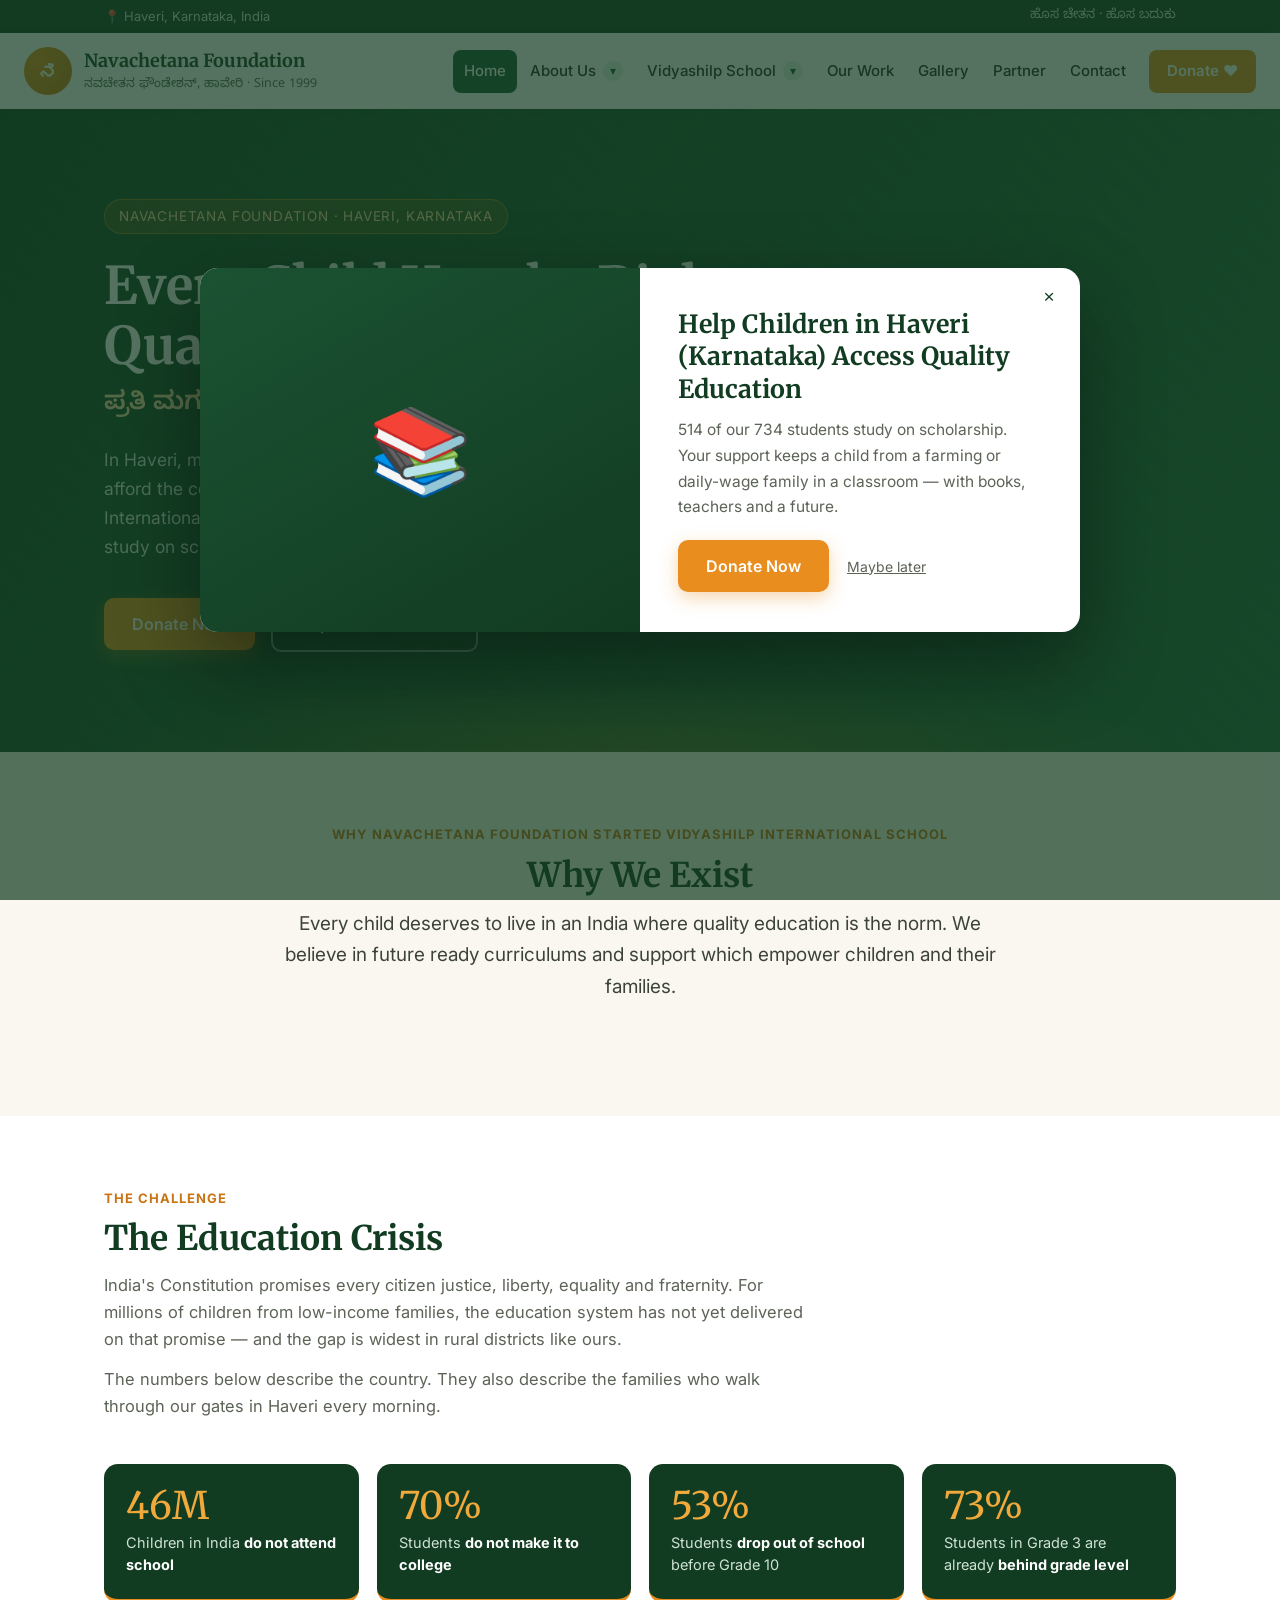
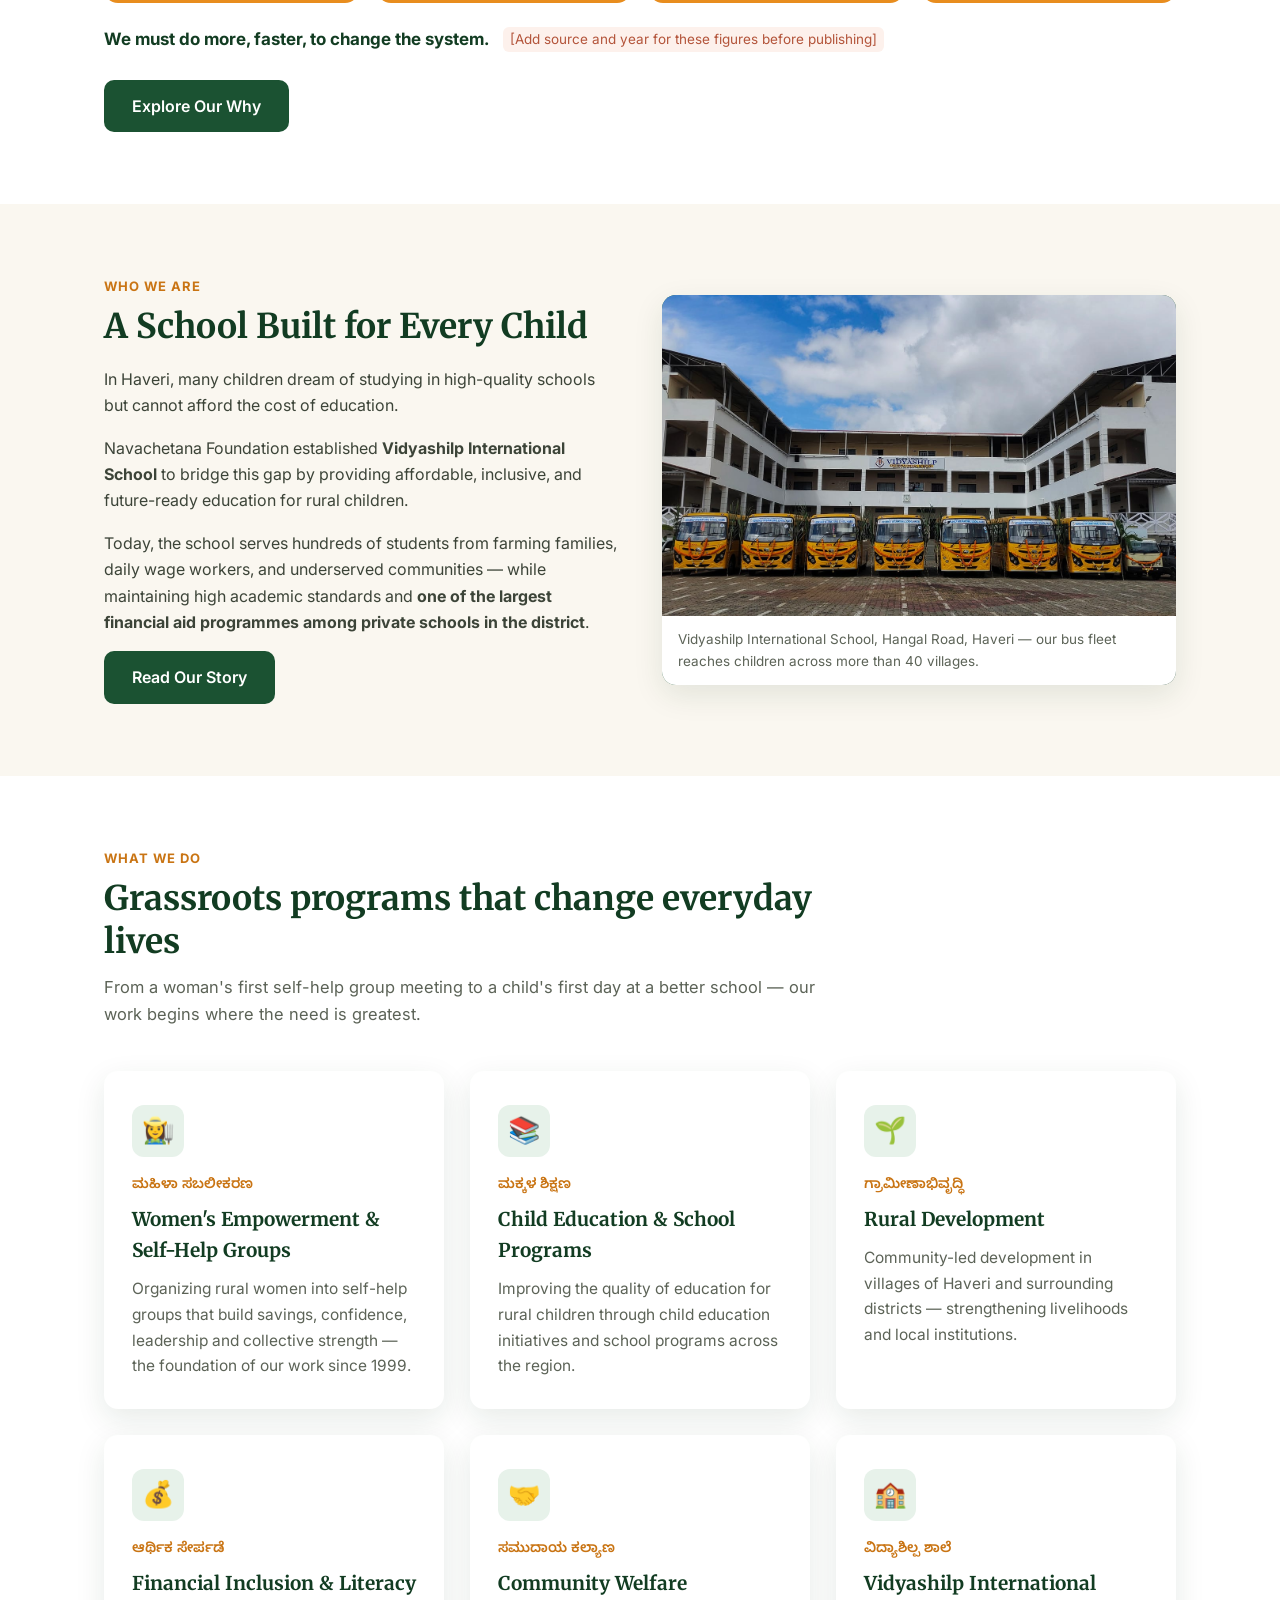
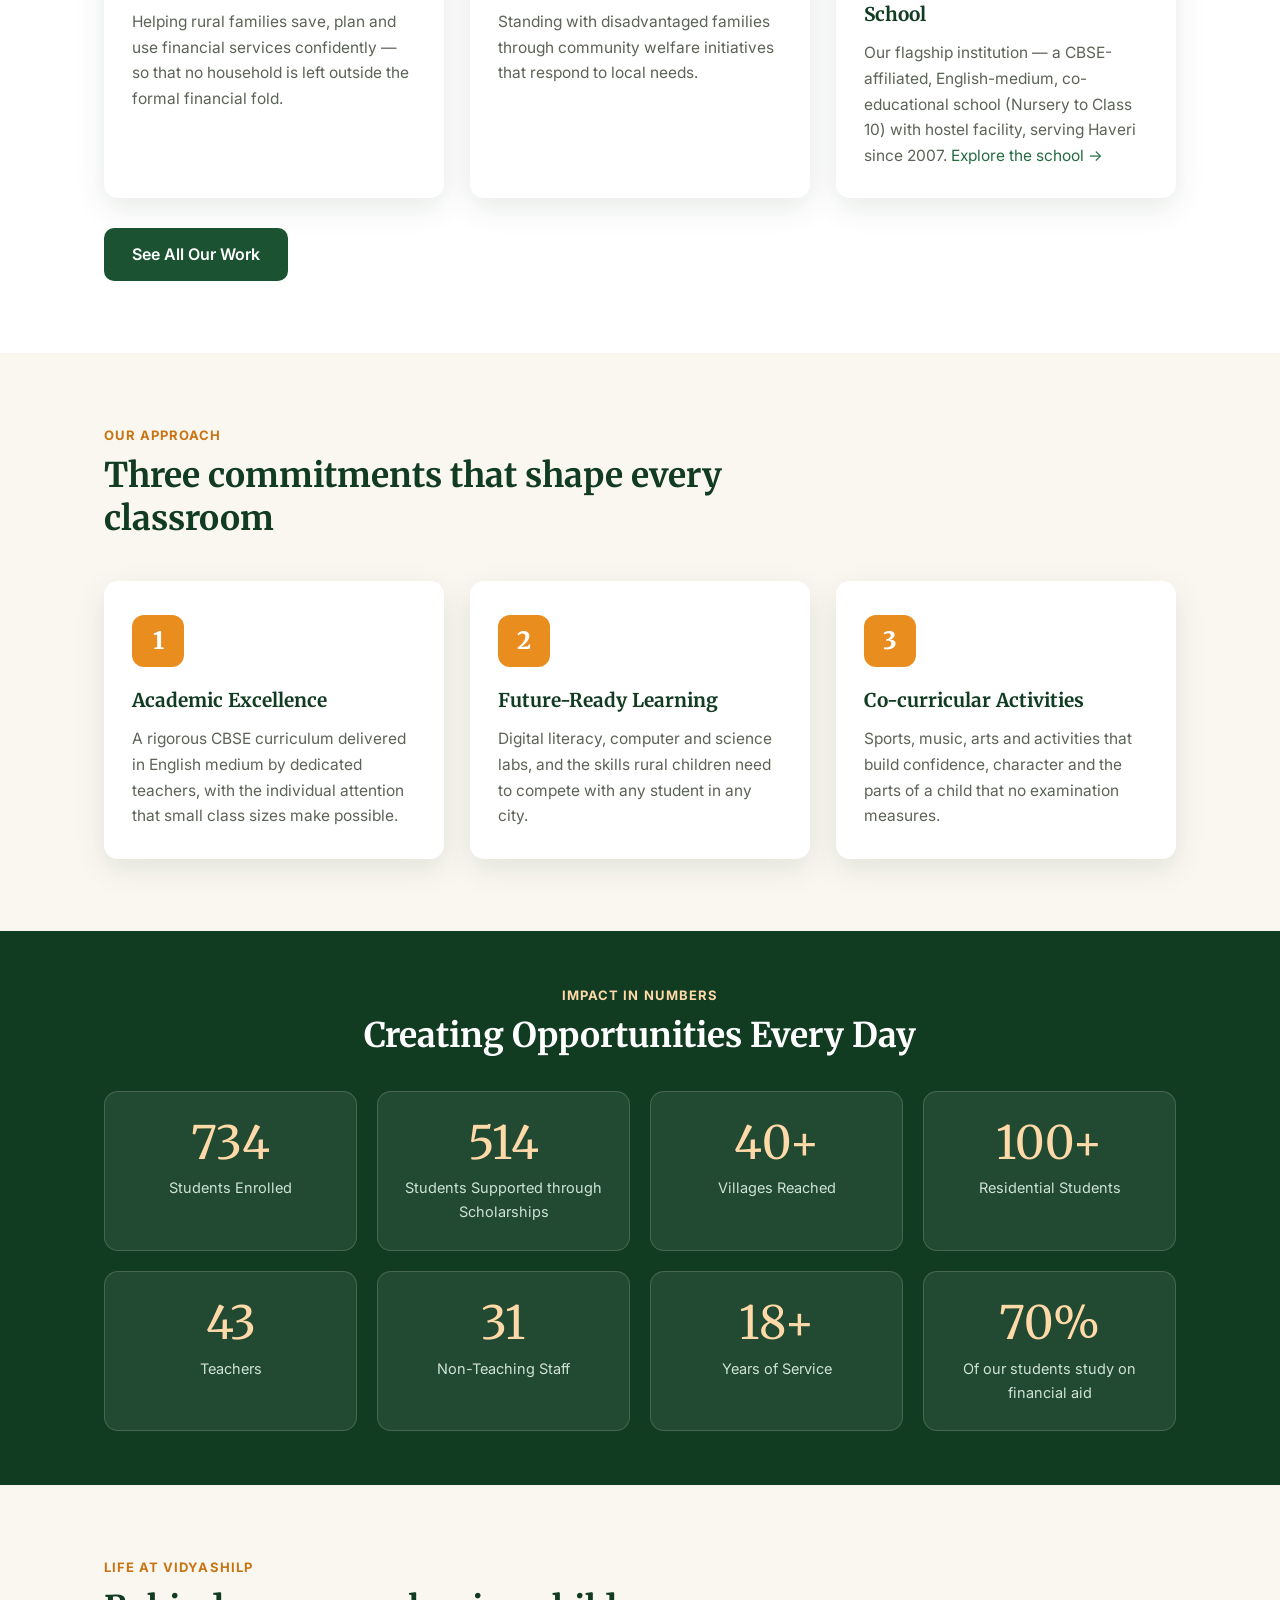
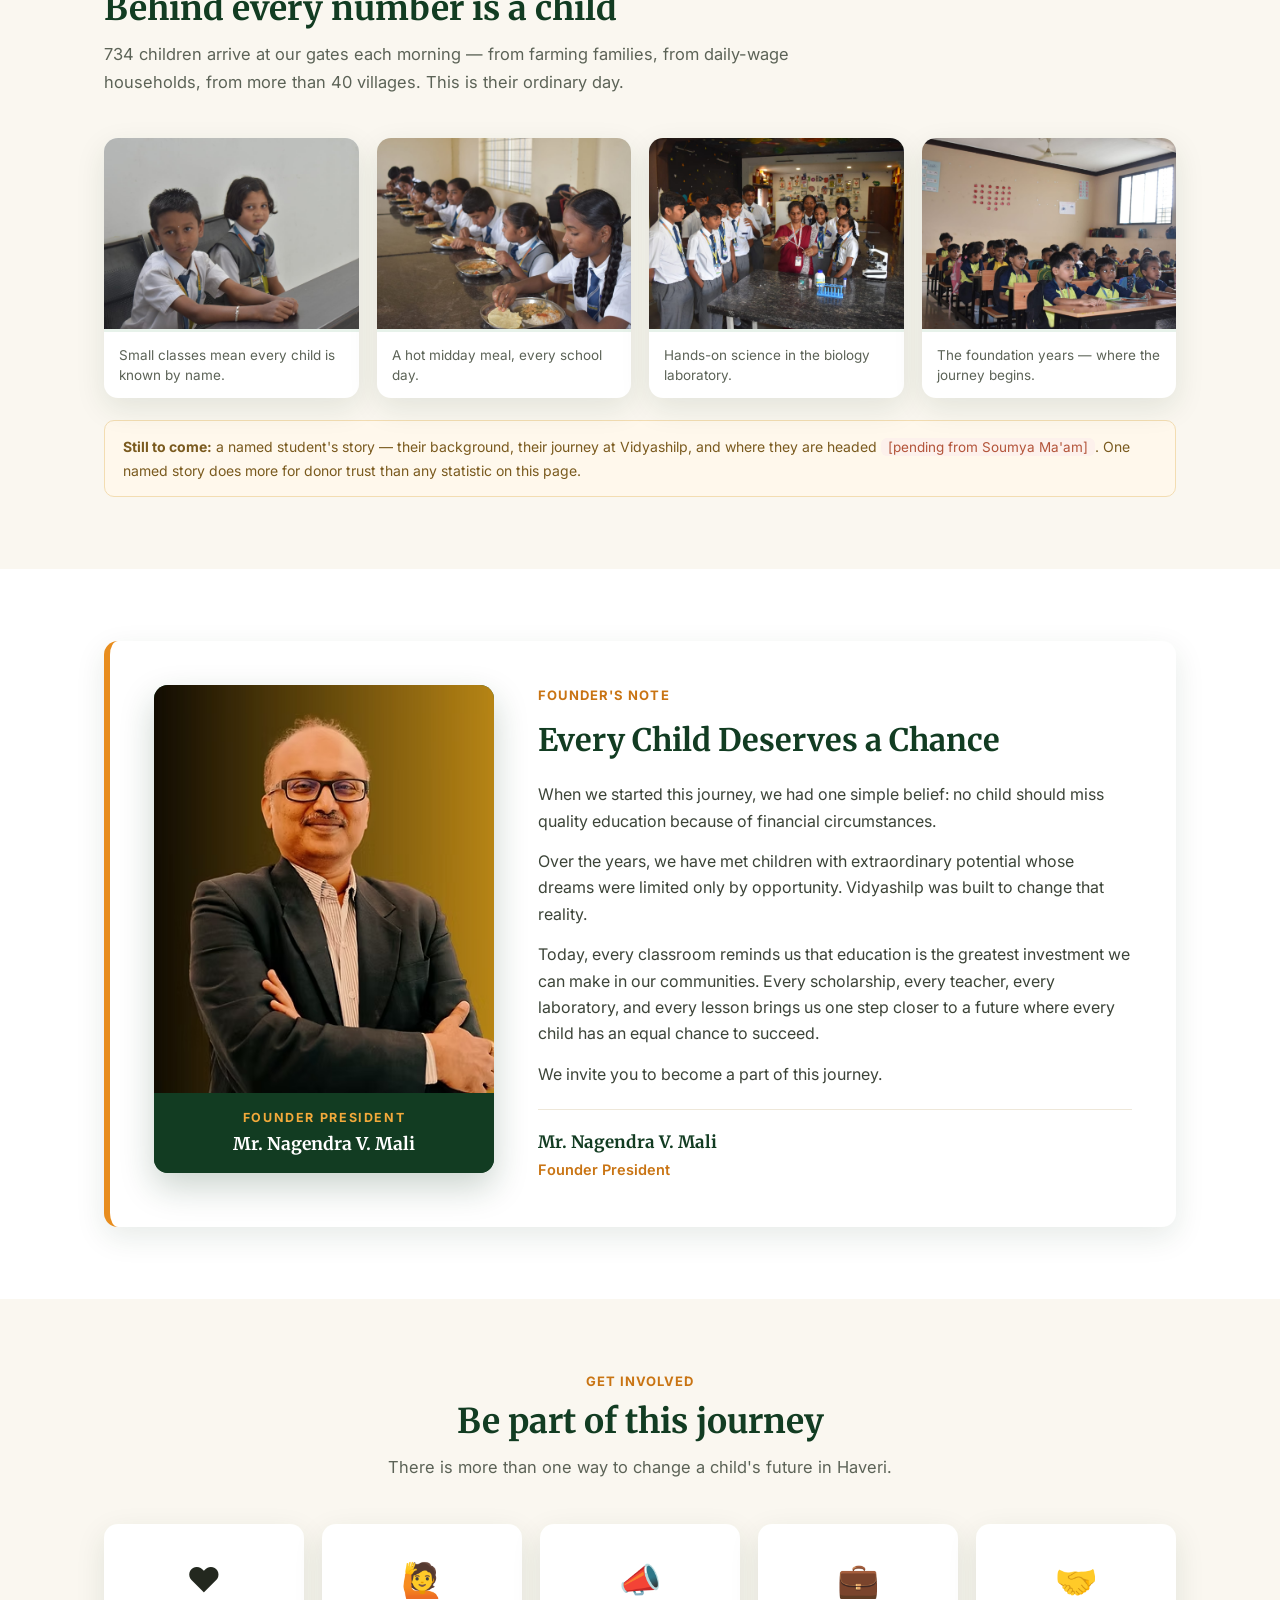
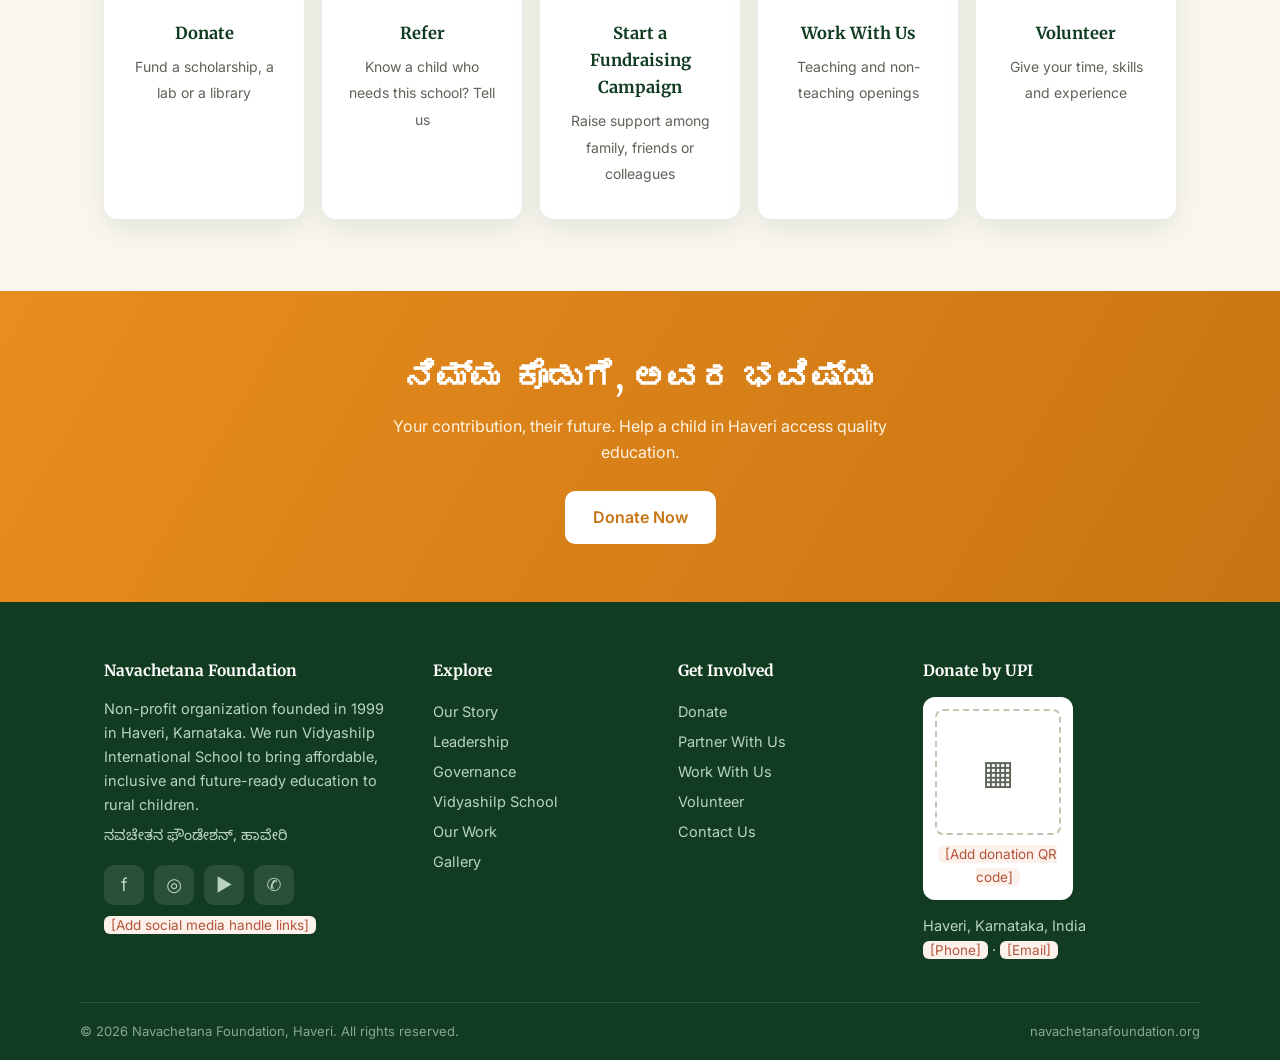
==== commit c550ccf6: "Images added" ====
--- a/index.html
+++ b/index.html
@@ -1,442 +1,492 @@
 <!DOCTYPE html>
 <html lang="en">
+
 <head>
-<meta charset="UTF-8">
-<meta name="viewport" content="width=device-width, initial-scale=1.0">
-<title>Navachetana Foundation, Haveri — Every Child Has the Right to Quality Education</title>
-<meta name="description" content="Navachetana Foundation, Haveri, Karnataka runs Vidyashilp International School — affordable, inclusive, future-ready education for rural children. 734 students, 514 on scholarship, 40+ villages reached.">
-<link rel="stylesheet" href="styles.css">
+  <meta charset="UTF-8">
+  <meta name="viewport" content="width=device-width, initial-scale=1.0">
+  <title>Navachetana Foundation, Haveri — Every Child Has the Right to Quality Education</title>
+  <meta name="description"
+    content="Navachetana Foundation, Haveri, Karnataka runs Vidyashilp International School — affordable, inclusive, future-ready education for rural children. 734 students, 514 on scholarship, 40+ villages reached.">
+  <link rel="stylesheet" href="styles.css">
 </head>
+
 <body>
 
-<!-- ==================== ENTRY POP-UP ==================== -->
-<div class="popup-overlay" id="entry-popup" role="dialog" aria-modal="true" aria-labelledby="popup-title">
-  <div class="popup-card">
-    <button class="popup-close" data-popup-close aria-label="Close">&times;</button>
-    <div class="popup-visual">📚</div>
-    <div class="popup-body">
-      <h2 id="popup-title">Help Children in Haveri (Karnataka) Access Quality Education</h2>
-      <p>514 of our 734 students study on scholarship. Your support keeps a child from a
-      farming or daily-wage family in a classroom — with books, teachers and a future.</p>
+  <!-- ==================== ENTRY POP-UP ==================== -->
+  <div class="popup-overlay" id="entry-popup" role="dialog" aria-modal="true" aria-labelledby="popup-title">
+    <div class="popup-card">
+      <button class="popup-close" data-popup-close aria-label="Close">&times;</button>
+      <div class="popup-visual">📚</div>
+      <div class="popup-body">
+        <h2 id="popup-title">Help Children in Haveri (Karnataka) Access Quality Education</h2>
+        <p>514 of our 734 students study on scholarship. Your support keeps a child from a
+          farming or daily-wage family in a classroom — with books, teachers and a future.</p>
+        <a class="btn btn-primary" href="donate.html">Donate Now</a>
+        <button class="popup-later" data-popup-close>Maybe later</button>
+      </div>
+    </div>
+  </div>
+
+  <div class="topbar">
+    <div class="container">
+      <span>📍 Haveri, Karnataka, India</span>
+      <span class="kn">ಹೊಸ ಚೇತನ · ಹೊಸ ಬದುಕು</span>
+    </div>
+  </div>
+
+  <header class="site-header">
+    <div class="nav-wrap">
+      <a class="brand" href="index.html">
+        <div class="brand-mark">ನ</div>
+        <div class="brand-name">
+          <strong>Navachetana Foundation</strong>
+          <span class="kn">ನವಚೇತನ ಫೌಂಡೇಶನ್, ಹಾವೇರಿ · Since 1999</span>
+        </div>
+      </a>
+      <button class="nav-toggle" aria-label="Toggle menu" aria-expanded="false">&#9776;</button>
+      <nav class="main-nav">
+        <a href="index.html" class="active">Home</a>
+        <div class="nav-item">
+          <a href="about.html">About Us <span class="caret">&#9662;</span></a>
+          <div class="sub-menu">
+            <a href="about.html">Our Story</a>
+            <a href="leadership.html">Leadership</a>
+            <a href="governance.html">Governance</a>
+          </div>
+        </div>
+        <div class="nav-item">
+          <a href="school.html">Vidyashilp School <span class="caret">&#9662;</span></a>
+          <div class="sub-menu">
+            <a href="school.html">School Overview</a>
+            <a href="academics.html">Academic Excellence</a>
+            <a href="future-ready.html">Future Ready Learning</a>
+            <a href="beyond-academics.html">Beyond Academics</a>
+            <a href="hostel-transport.html">Hostel &amp; Transport</a>
+          </div>
+        </div>
+        <a href="programs.html">Our Work</a>
+        <a href="gallery.html">Gallery</a>
+        <a href="partner.html">Partner</a>
+        <a href="contact.html">Contact</a>
+        <a href="donate.html" class="donate-btn">Donate &hearts;</a>
+      </nav>
+    </div>
+  </header>
+
+  <!-- ==================== HERO ==================== -->
+  <section class="hero">
+    <div class="container">
+      <span class="kicker">Navachetana Foundation · Haveri, Karnataka</span>
+      <h1>Every Child Has the Right to Quality Education.</h1>
+      <div class="kn-tagline kn">ಪ್ರತಿ ಮಗುವಿಗೂ ಗುಣಮಟ್ಟದ ಶಿಕ್ಷಣದ ಹಕ್ಕಿದೆ</div>
+      <p class="lead">
+        In Haveri, many children dream of studying in high-quality schools but cannot afford
+        the cost of education. Navachetana Foundation established Vidyashilp International
+        School to change that — and today 514 of our 734 students study on scholarship.
+      </p>
       <a class="btn btn-primary" href="donate.html">Donate Now</a>
-      <button class="popup-later" data-popup-close>Maybe later</button>
-    </div>
-  </div>
-</div>
-
-<div class="topbar">
-  <div class="container">
-    <span>📍 Haveri, Karnataka, India</span>
-    <span class="kn">ಹೊಸ ಚೇತನ · ಹೊಸ ಬದುಕು</span>
-  </div>
-</div>
-
-<header class="site-header">
-  <div class="nav-wrap">
-    <a class="brand" href="index.html">
-      <div class="brand-mark">ನ</div>
-      <div class="brand-name">
-        <strong>Navachetana Foundation</strong>
-        <span class="kn">ನವಚೇತನ ಫೌಂಡೇಶನ್, ಹಾವೇರಿ · Since 1999</span>
-      </div>
-    </a>
-    <button class="nav-toggle" aria-label="Toggle menu" aria-expanded="false">&#9776;</button>
-    <nav class="main-nav">
-      <a href="index.html" class="active">Home</a>
-      <div class="nav-item">
-        <a href="about.html">About Us <span class="caret">&#9662;</span></a>
-        <div class="sub-menu">
+      <a class="btn btn-ghost" href="school.html">Explore Our School</a>
+    </div>
+  </section>
+
+  <!-- ==================== WHY WE EXIST ==================== -->
+  <section class="block">
+    <div class="container">
+      <div class="section-head center" style="text-align:center;">
+        <div class="eyebrow">Why Navachetana Foundation started Vidyashilp International School</div>
+        <h2>Why We Exist</h2>
+        <p style="font-size:19px; color:#3c4438;">
+          Every child deserves to live in an India where quality education is the norm.
+          We believe in future ready curriculums and support which empower children
+          and their families.
+        </p>
+      </div>
+    </div>
+  </section>
+
+  <!-- ==================== THE EDUCATION CRISIS ==================== -->
+  <section class="block alt">
+    <div class="container">
+      <div class="section-head">
+        <div class="eyebrow">The Challenge</div>
+        <h2>The Education Crisis</h2>
+        <p>India's Constitution promises every citizen justice, liberty, equality and
+        fraternity. For millions of children from low-income families, the education system
+        has not yet delivered on that promise — and the gap is widest in rural districts
+        like ours.</p>
+        <p style="margin-top:12px;">The numbers below describe the country. They also
+        describe the families who walk through our gates in Haveri every morning.</p>
+      </div>
+
+      <div class="stat-cards">
+        <div class="stat-card">
+          <div class="n">46M</div>
+          <p>Children in India <strong>do not attend school</strong></p>
+        </div>
+        <div class="stat-card">
+          <div class="n">70%</div>
+          <p>Students <strong>do not make it to college</strong></p>
+        </div>
+        <div class="stat-card">
+          <div class="n">53%</div>
+          <p>Students <strong>drop out of school</strong> before Grade 10</p>
+        </div>
+        <div class="stat-card">
+          <div class="n">73%</div>
+          <p>Students in Grade 3 are already <strong>behind grade level</strong></p>
+        </div>
+      </div>
+
+      <div class="stat-footnote">
+        <strong>We must do more, faster, to change the system.</strong>
+        <span class="placeholder">[Add source and year for these figures before publishing]</span>
+      </div>
+
+      <p style="margin-top:26px;"><a class="btn btn-green" href="about.html">Explore Our Why</a></p>
+    </div>
+  </section>
+
+  <!-- ==================== WHO WE ARE ==================== -->
+  <section class="block">
+    <div class="container two-col">
+      <div class="prose">
+        <div class="section-head" style="margin-bottom:18px;">
+          <div class="eyebrow">Who We Are</div>
+          <h2>A School Built for Every Child</h2>
+        </div>
+        <p>In Haveri, many children dream of studying in high-quality schools but cannot
+          afford the cost of education.</p>
+        <p>Navachetana Foundation established <strong>Vidyashilp International School</strong>
+          to bridge this gap by providing affordable, inclusive, and future-ready education for
+          rural children.</p>
+        <p>Today, the school serves hundreds of students from farming families, daily wage
+          workers, and underserved communities — while maintaining high academic standards and
+          <strong>one of the largest financial aid programmes among private schools in the
+            district</strong>.
+        </p>
+        <a class="btn btn-green" href="about.html">Read Our Story</a>
+      </div>
+      <figure class="media-frame natural">
+        <img src="images/campus.jpg"
+          alt="The Vidyashilp International School campus at Haveri, with the school bus fleet lined up in front of the main building">
+        <figcaption>Vidyashilp International School, Hangal Road, Haveri — our bus fleet reaches
+          children across more than 40 villages.</figcaption>
+      </figure>
+    </div>
+  </section>
+
+  <!-- ==================== WHAT WE DO ==================== -->
+  <section class="block alt">
+    <div class="container">
+      <div class="section-head">
+        <div class="eyebrow">What We Do</div>
+        <h2>Grassroots programs that change everyday lives</h2>
+        <p>From a woman's first self-help group meeting to a child's first day at a better school —
+          our work begins where the need is greatest.</p>
+      </div>
+      <div class="grid cols-3">
+        <div class="card">
+          <div class="icon">👩‍🌾</div>
+          <span class="kn-sub kn">ಮಹಿಳಾ ಸಬಲೀಕರಣ</span>
+          <h3>Women's Empowerment &amp; Self-Help Groups</h3>
+          <p>Organizing rural women into self-help groups that build savings, confidence,
+            leadership and collective strength — the foundation of our work since 1999.</p>
+        </div>
+        <div class="card">
+          <div class="icon">📚</div>
+          <span class="kn-sub kn">ಮಕ್ಕಳ ಶಿಕ್ಷಣ</span>
+          <h3>Child Education &amp; School Programs</h3>
+          <p>Improving the quality of education for rural children through child education
+            initiatives and school programs across the region.</p>
+        </div>
+        <div class="card">
+          <div class="icon">🌱</div>
+          <span class="kn-sub kn">ಗ್ರಾಮೀಣಾಭಿವೃದ್ಧಿ</span>
+          <h3>Rural Development</h3>
+          <p>Community-led development in villages of Haveri and surrounding districts —
+            strengthening livelihoods and local institutions.</p>
+        </div>
+        <div class="card">
+          <div class="icon">💰</div>
+          <span class="kn-sub kn">ಆರ್ಥಿಕ ಸೇರ್ಪಡೆ</span>
+          <h3>Financial Inclusion &amp; Literacy</h3>
+          <p>Helping rural families save, plan and use financial services confidently —
+            so that no household is left outside the formal financial fold.</p>
+        </div>
+        <div class="card">
+          <div class="icon">🤝</div>
+          <span class="kn-sub kn">ಸಮುದಾಯ ಕಲ್ಯಾಣ</span>
+          <h3>Community Welfare</h3>
+          <p>Standing with disadvantaged families through community welfare initiatives
+            that respond to local needs.</p>
+        </div>
+        <div class="card">
+          <div class="icon">🏫</div>
+          <span class="kn-sub kn">ವಿದ್ಯಾಶಿಲ್ಪ ಶಾಲೆ</span>
+          <h3>Vidyashilp International School</h3>
+          <p>Our flagship institution — a CBSE-affiliated, English-medium, co-educational
+            school (Nursery to Class 10) with hostel facility, serving Haveri since 2007.
+            <a href="school.html">Explore the school →</a>
+          </p>
+        </div>
+      </div>
+      <p style="margin-top:30px;"><a class="btn btn-green" href="programs.html">See All Our Work</a></p>
+    </div>
+  </section>
+
+  <!-- ==================== OUR APPROACH ==================== -->
+  <section class="block">
+    <div class="container">
+      <div class="section-head">
+        <div class="eyebrow">Our Approach</div>
+        <h2>Three commitments that shape every classroom</h2>
+      </div>
+      <div class="grid cols-3">
+        <a class="card" href="academics.html" style="text-decoration:none;">
+          <div class="step-num">1</div>
+          <h3>Academic Excellence</h3>
+          <p>A rigorous CBSE curriculum delivered in English medium by dedicated teachers,
+            with the individual attention that small class sizes make possible.</p>
+        </a>
+        <a class="card" href="future-ready.html" style="text-decoration:none;">
+          <div class="step-num">2</div>
+          <h3>Future-Ready Learning</h3>
+          <p>Digital literacy, computer and science labs, and the skills rural children need
+            to compete with any student in any city.</p>
+        </a>
+        <a class="card" href="beyond-academics.html" style="text-decoration:none;">
+          <div class="step-num">3</div>
+          <h3>Co-curricular Activities</h3>
+          <p>Sports, music, arts and activities that build confidence, character and the
+            parts of a child that no examination measures.</p>
+        </a>
+      </div>
+    </div>
+  </section>
+
+  <!-- ==================== IMPACT IN NUMBERS ==================== -->
+  <section class="stats-band">
+    <div class="container">
+      <div class="section-head center" style="text-align:center; margin-bottom:34px;">
+        <div class="eyebrow" style="color:#ffd9a8;">Impact in Numbers</div>
+        <h2 style="color:#fff;">Creating Opportunities Every Day</h2>
+      </div>
+      <div class="impact-grid">
+        <div class="impact-item">
+          <div class="num">734</div>
+          <div class="label">Students Enrolled</div>
+        </div>
+        <div class="impact-item">
+          <div class="num">514</div>
+          <div class="label">Students Supported through Scholarships</div>
+        </div>
+        <div class="impact-item">
+          <div class="num">40+</div>
+          <div class="label">Villages Reached</div>
+        </div>
+        <div class="impact-item">
+          <div class="num">100+</div>
+          <div class="label">Residential Students</div>
+        </div>
+        <div class="impact-item">
+          <div class="num">43</div>
+          <div class="label">Teachers</div>
+        </div>
+        <div class="impact-item">
+          <div class="num">31</div>
+          <div class="label">Non-Teaching Staff</div>
+        </div>
+        <div class="impact-item">
+          <div class="num">18+</div>
+          <div class="label">Years of Service</div>
+        </div>
+        <div class="impact-item">
+          <div class="num">70%</div>
+          <div class="label">Of our students study on financial aid</div>
+        </div>
+      </div>
+    </div>
+  </section>
+
+  <!-- ==================== STUDENT STORY ==================== -->
+  <section class="block">
+    <div class="container">
+      <div class="section-head">
+        <div class="eyebrow">Life at Vidyashilp</div>
+        <h2>Behind every number is a child</h2>
+        <p>734 children arrive at our gates each morning — from farming families, from
+          daily-wage households, from more than 40 villages. This is their ordinary day.</p>
+      </div>
+      <div class="photo-row">
+        <figure>
+          <img src="images/student-story-1.jpg"
+            alt="Two Vidyashilp students in school uniform seated at a desk in class">
+          <figcaption>Small classes mean every child is known by name.</figcaption>
+        </figure>
+        <figure>
+          <img src="images/student-story-2.jpg"
+            alt="Vidyashilp students eating a midday meal of rice, dal and papad from steel plates at a long dining table">
+          <figcaption>A hot midday meal, every school day.</figcaption>
+        </figure>
+        <figure>
+          <img src="images/student-story-3.jpg"
+            alt="A teacher demonstrating an experiment to students gathered around a bench in the Vidyashilp biology laboratory">
+          <figcaption>Hands-on science in the biology laboratory.</figcaption>
+        </figure>
+        <figure>
+          <img src="images/student-story-4.jpg"
+            alt="Young children in navy and yellow uniforms seated at desks in a Vidyashilp kindergarten classroom">
+          <figcaption>The foundation years — where the journey begins.</figcaption>
+        </figure>
+      </div>
+      <div class="note">
+        <strong>Still to come:</strong> a named student's story — their background, their
+        journey at Vidyashilp, and where they are headed
+        <span class="placeholder">[pending from Soumya Ma'am]</span>. One named story does more
+        for donor trust than any statistic on this page.
+      </div>
+    </div>
+  </section>
+
+  <!-- ==================== FOUNDER'S NOTE ==================== -->
+  <section class="block alt">
+    <div class="container">
+      <div class="founder-note">
+        <figure class="founder-photo">
+          <picture>
+            <source srcset="images/directorImg2.avif" type="image/avif">
+            <img src="images/founder.jpg" alt="Mr. Nagendra V. Mali, Founder President of Navachetana Foundation"
+              width="462" height="462" loading="lazy">
+          </picture>
+          <figcaption>
+            <span class="role">Founder President</span>
+            <strong>Mr. Nagendra V. Mali</strong>
+          </figcaption>
+        </figure>
+        <div>
+          <div class="eyebrow"
+            style="color:var(--saffron-dark); font-weight:700; text-transform:uppercase; letter-spacing:.08em; font-size:13px; margin-bottom:8px;">
+            Founder's Note</div>
+          <h2>Every Child Deserves a Chance</h2>
+          <p>When we started this journey, we had one simple belief: no child should miss
+            quality education because of financial circumstances.</p>
+          <p>Over the years, we have met children with extraordinary potential whose dreams
+            were limited only by opportunity. Vidyashilp was built to change that reality.</p>
+          <p>Today, every classroom reminds us that education is the greatest investment we
+            can make in our communities. Every scholarship, every teacher, every laboratory,
+            and every lesson brings us one step closer to a future where every child has an
+            equal chance to succeed.</p>
+          <p>We invite you to become a part of this journey.</p>
+          <div class="founder-sign">
+            <strong>Mr. Nagendra V. Mali</strong>
+            <span>Founder President</span>
+          </div>
+        </div>
+      </div>
+    </div>
+  </section>
+
+  <!-- ==================== GET INVOLVED ==================== -->
+  <section class="block">
+    <div class="container">
+      <div class="section-head center" style="text-align:center;">
+        <div class="eyebrow">Get Involved</div>
+        <h2>Be part of this journey</h2>
+        <p>There is more than one way to change a child's future in Haveri.</p>
+      </div>
+      <div class="involve-grid">
+        <a class="involve-card" href="donate.html">
+          <div class="ic">❤️</div>
+          <strong>Donate</strong>
+          <span>Fund a scholarship, a lab or a library</span>
+        </a>
+        <a class="involve-card" href="contact.html">
+          <div class="ic">🙋</div>
+          <strong>Refer</strong>
+          <span>Know a child who needs this school? Tell us</span>
+        </a>
+        <a class="involve-card" href="partner.html">
+          <div class="ic">📣</div>
+          <strong>Start a Fundraising Campaign</strong>
+          <span>Raise support among family, friends or colleagues</span>
+        </a>
+        <a class="involve-card" href="partner.html">
+          <div class="ic">💼</div>
+          <strong>Work With Us</strong>
+          <span>Teaching and non-teaching openings</span>
+        </a>
+        <a class="involve-card" href="contact.html">
+          <div class="ic">🤝</div>
+          <strong>Volunteer</strong>
+          <span>Give your time, skills and experience</span>
+        </a>
+      </div>
+    </div>
+  </section>
+
+  <!-- ==================== CTA ==================== -->
+  <section class="cta-band">
+    <div class="container">
+      <h2 class="kn">ನಿಮ್ಮ ಕೊಡುಗೆ, ಅವರ ಭವಿಷ್ಯ</h2>
+      <p>Your contribution, their future. Help a child in Haveri access quality education.</p>
+      <a class="btn" href="donate.html">Donate Now</a>
+    </div>
+  </section>
+
+  <!-- ==================== FOOTER ==================== -->
+  <footer class="site-footer">
+    <div class="container">
+      <div class="footer-grid">
+        <div>
+          <h4>Navachetana Foundation</h4>
+          <p>Non-profit organization founded in 1999 in Haveri, Karnataka. We run Vidyashilp
+            International School to bring affordable, inclusive and future-ready education to
+            rural children.</p>
+          <p class="kn" style="margin-top:10px;">ನವಚೇತನ ಫೌಂಡೇಶನ್, ಹಾವೇರಿ</p>
+          <div class="social-row">
+            <a href="#" aria-label="Facebook" title="Facebook">f</a>
+            <a href="#" aria-label="Instagram" title="Instagram">◎</a>
+            <a href="#" aria-label="YouTube" title="YouTube">▶</a>
+            <a href="#" aria-label="WhatsApp" title="WhatsApp">✆</a>
+          </div>
+          <p style="margin-top:8px;"><span class="placeholder">[Add social media handle links]</span></p>
+        </div>
+        <div>
+          <h4>Explore</h4>
           <a href="about.html">Our Story</a>
           <a href="leadership.html">Leadership</a>
           <a href="governance.html">Governance</a>
-        </div>
-      </div>
-      <div class="nav-item">
-        <a href="school.html">Vidyashilp School <span class="caret">&#9662;</span></a>
-        <div class="sub-menu">
-          <a href="school.html">School Overview</a>
-          <a href="academics.html">Academic Excellence</a>
-          <a href="future-ready.html">Future Ready Learning</a>
-          <a href="beyond-academics.html">Beyond Academics</a>
-          <a href="hostel-transport.html">Hostel &amp; Transport</a>
-        </div>
-      </div>
-      <a href="programs.html">Our Work</a>
-      <a href="gallery.html">Gallery</a>
-      <a href="partner.html">Partner</a>
-      <a href="contact.html">Contact</a>
-      <a href="donate.html" class="donate-btn">Donate &hearts;</a>
-    </nav>
-  </div>
-</header>
-
-<!-- ==================== HERO ==================== -->
-<section class="hero">
-  <div class="container">
-    <span class="kicker">Navachetana Foundation · Haveri, Karnataka</span>
-    <h1>Every Child Has the Right to Quality Education.</h1>
-    <div class="kn-tagline kn">ಪ್ರತಿ ಮಗುವಿಗೂ ಗುಣಮಟ್ಟದ ಶಿಕ್ಷಣದ ಹಕ್ಕಿದೆ</div>
-    <p class="lead">
-      In Haveri, many children dream of studying in high-quality schools but cannot afford
-      the cost of education. Navachetana Foundation established Vidyashilp International
-      School to change that — and today 514 of our 734 students study on scholarship.
-    </p>
-    <a class="btn btn-primary" href="donate.html">Donate Now</a>
-    <a class="btn btn-ghost" href="school.html">Explore Our School</a>
-  </div>
-</section>
-
-<!-- ==================== WHY WE EXIST ==================== -->
-<section class="block">
-  <div class="container">
-    <div class="section-head center" style="text-align:center;">
-      <div class="eyebrow">Why Navachetana Foundation started Vidyashilp International School</div>
-      <h2>Why We Exist</h2>
-      <p style="font-size:19px; color:#3c4438;">
-        Every child deserves to live in an India where quality education is the norm.
-        We believe in future ready curriculums and support which empower children
-        and their families.
-      </p>
-    </div>
-  </div>
-</section>
-
-<!-- ==================== WHO WE ARE ==================== -->
-<section class="block alt">
-  <div class="container two-col">
-    <div class="prose">
-      <div class="section-head" style="margin-bottom:18px;">
-        <div class="eyebrow">Who We Are</div>
-        <h2>A School Built for Every Child</h2>
-      </div>
-      <p>In Haveri, many children dream of studying in high-quality schools but cannot
-      afford the cost of education.</p>
-      <p>Navachetana Foundation established <strong>Vidyashilp International School</strong>
-      to bridge this gap by providing affordable, inclusive, and future-ready education for
-      rural children.</p>
-      <p>Today, the school serves hundreds of students from farming families, daily wage
-      workers, and underserved communities — while maintaining high academic standards and
-      <strong>one of the largest financial aid programmes among private schools in the
-      district</strong>.</p>
-      <a class="btn btn-green" href="about.html">Read Our Story</a>
-    </div>
-    <figure class="media-frame natural">
-      <img src="images/campus.jpg"
-           alt="The Vidyashilp International School campus at Haveri, with the school bus fleet lined up in front of the main building">
-      <figcaption>Vidyashilp International School, Hangal Road, Haveri — our bus fleet reaches
-      children across more than 40 villages.</figcaption>
-    </figure>
-  </div>
-</section>
-
-<!-- ==================== WHAT WE DO ==================== -->
-<section class="block">
-  <div class="container">
-    <div class="section-head">
-      <div class="eyebrow">What We Do</div>
-      <h2>Grassroots programs that change everyday lives</h2>
-      <p>From a woman's first self-help group meeting to a child's first day at a better school —
-      our work begins where the need is greatest.</p>
-    </div>
-    <div class="grid cols-3">
-      <div class="card">
-        <div class="icon">👩‍🌾</div>
-        <span class="kn-sub kn">ಮಹಿಳಾ ಸಬಲೀಕರಣ</span>
-        <h3>Women's Empowerment &amp; Self-Help Groups</h3>
-        <p>Organizing rural women into self-help groups that build savings, confidence,
-        leadership and collective strength — the foundation of our work since 1999.</p>
-      </div>
-      <div class="card">
-        <div class="icon">📚</div>
-        <span class="kn-sub kn">ಮಕ್ಕಳ ಶಿಕ್ಷಣ</span>
-        <h3>Child Education &amp; School Programs</h3>
-        <p>Improving the quality of education for rural children through child education
-        initiatives and school programs across the region.</p>
-      </div>
-      <div class="card">
-        <div class="icon">🌱</div>
-        <span class="kn-sub kn">ಗ್ರಾಮೀಣಾಭಿವೃದ್ಧಿ</span>
-        <h3>Rural Development</h3>
-        <p>Community-led development in villages of Haveri and surrounding districts —
-        strengthening livelihoods and local institutions.</p>
-      </div>
-      <div class="card">
-        <div class="icon">💰</div>
-        <span class="kn-sub kn">ಆರ್ಥಿಕ ಸೇರ್ಪಡೆ</span>
-        <h3>Financial Inclusion &amp; Literacy</h3>
-        <p>Helping rural families save, plan and use financial services confidently —
-        so that no household is left outside the formal financial fold.</p>
-      </div>
-      <div class="card">
-        <div class="icon">🤝</div>
-        <span class="kn-sub kn">ಸಮುದಾಯ ಕಲ್ಯಾಣ</span>
-        <h3>Community Welfare</h3>
-        <p>Standing with disadvantaged families through community welfare initiatives
-        that respond to local needs.</p>
-      </div>
-      <div class="card">
-        <div class="icon">🏫</div>
-        <span class="kn-sub kn">ವಿದ್ಯಾಶಿಲ್ಪ ಶಾಲೆ</span>
-        <h3>Vidyashilp International School</h3>
-        <p>Our flagship institution — a CBSE-affiliated, English-medium, co-educational
-        school (Nursery to Class 10) with hostel facility, serving Haveri since 2007.
-        <a href="school.html">Explore the school →</a></p>
-      </div>
-    </div>
-    <p style="margin-top:30px;"><a class="btn btn-green" href="programs.html">See All Our Work</a></p>
-  </div>
-</section>
-
-<!-- ==================== OUR APPROACH ==================== -->
-<section class="block alt">
-  <div class="container">
-    <div class="section-head">
-      <div class="eyebrow">Our Approach</div>
-      <h2>Three commitments that shape every classroom</h2>
-    </div>
-    <div class="grid cols-3">
-      <a class="card" href="academics.html" style="text-decoration:none;">
-        <div class="step-num">1</div>
-        <h3>Academic Excellence</h3>
-        <p>A rigorous CBSE curriculum delivered in English medium by dedicated teachers,
-        with the individual attention that small class sizes make possible.</p>
-      </a>
-      <a class="card" href="future-ready.html" style="text-decoration:none;">
-        <div class="step-num">2</div>
-        <h3>Future-Ready Learning</h3>
-        <p>Digital literacy, computer and science labs, and the skills rural children need
-        to compete with any student in any city.</p>
-      </a>
-      <a class="card" href="beyond-academics.html" style="text-decoration:none;">
-        <div class="step-num">3</div>
-        <h3>Co-curricular Activities</h3>
-        <p>Sports, music, arts and activities that build confidence, character and the
-        parts of a child that no examination measures.</p>
-      </a>
-    </div>
-  </div>
-</section>
-
-<!-- ==================== IMPACT IN NUMBERS ==================== -->
-<section class="stats-band">
-  <div class="container">
-    <div class="section-head center" style="text-align:center; margin-bottom:34px;">
-      <div class="eyebrow" style="color:#ffd9a8;">Impact in Numbers</div>
-      <h2 style="color:#fff;">Creating Opportunities Every Day</h2>
-    </div>
-    <div class="impact-grid">
-      <div class="impact-item">
-        <div class="num">734</div>
-        <div class="label">Students Enrolled</div>
-      </div>
-      <div class="impact-item">
-        <div class="num">514</div>
-        <div class="label">Students Supported through Scholarships</div>
-      </div>
-      <div class="impact-item">
-        <div class="num">40+</div>
-        <div class="label">Villages Reached</div>
-      </div>
-      <div class="impact-item">
-        <div class="num">100+</div>
-        <div class="label">Residential Students</div>
-      </div>
-      <div class="impact-item">
-        <div class="num">43</div>
-        <div class="label">Teachers</div>
-      </div>
-      <div class="impact-item">
-        <div class="num">31</div>
-        <div class="label">Non-Teaching Staff</div>
-      </div>
-      <div class="impact-item">
-        <div class="num">18+</div>
-        <div class="label">Years of Service</div>
-      </div>
-      <div class="impact-item">
-        <div class="num">70%</div>
-        <div class="label">Of our students study on financial aid</div>
-      </div>
-    </div>
-  </div>
-</section>
-
-<!-- ==================== STUDENT STORY ==================== -->
-<section class="block">
-  <div class="container">
-    <div class="section-head">
-      <div class="eyebrow">Life at Vidyashilp</div>
-      <h2>Behind every number is a child</h2>
-      <p>734 children arrive at our gates each morning — from farming families, from
-      daily-wage households, from more than 40 villages. This is their ordinary day.</p>
-    </div>
-    <div class="photo-row">
-      <figure>
-        <img src="images/student-story-1.jpg"
-             alt="Two Vidyashilp students in school uniform seated at a desk in class">
-        <figcaption>Small classes mean every child is known by name.</figcaption>
-      </figure>
-      <figure>
-        <img src="images/student-story-2.jpg"
-             alt="Vidyashilp students eating a midday meal of rice, dal and papad from steel plates at a long dining table">
-        <figcaption>A hot midday meal, every school day.</figcaption>
-      </figure>
-      <figure>
-        <img src="images/student-story-3.jpg"
-             alt="A teacher demonstrating an experiment to students gathered around a bench in the Vidyashilp biology laboratory">
-        <figcaption>Hands-on science in the biology laboratory.</figcaption>
-      </figure>
-      <figure>
-        <img src="images/student-story-4.jpg"
-             alt="Young children in navy and yellow uniforms seated at desks in a Vidyashilp kindergarten classroom">
-        <figcaption>The foundation years — where the journey begins.</figcaption>
-      </figure>
-    </div>
-    <div class="note">
-      <strong>Still to come:</strong> a named student's story — their background, their
-      journey at Vidyashilp, and where they are headed
-      <span class="placeholder">[pending from Soumya Ma'am]</span>. One named story does more
-      for donor trust than any statistic on this page.
-    </div>
-  </div>
-</section>
-
-<!-- ==================== FOUNDER'S NOTE ==================== -->
-<section class="block alt">
-  <div class="container">
-    <div class="founder-note">
-      <figure class="founder-photo">
-        <picture>
-          <source srcset="images/directorImg2.avif" type="image/avif">
-          <img src="images/founder.jpg"
-               alt="Mr. Nagendra V. Mali, Founder President of Navachetana Foundation"
-               width="462" height="462" loading="lazy">
-        </picture>
-        <figcaption>
-          <span class="role">Founder President</span>
-          <strong>Mr. Nagendra V. Mali</strong>
-        </figcaption>
-      </figure>
-      <div>
-        <div class="eyebrow" style="color:var(--saffron-dark); font-weight:700; text-transform:uppercase; letter-spacing:.08em; font-size:13px; margin-bottom:8px;">Founder's Note</div>
-        <h2>Every Child Deserves a Chance</h2>
-        <p>When we started this journey, we had one simple belief: no child should miss
-        quality education because of financial circumstances.</p>
-        <p>Over the years, we have met children with extraordinary potential whose dreams
-        were limited only by opportunity. Vidyashilp was built to change that reality.</p>
-        <p>Today, every classroom reminds us that education is the greatest investment we
-        can make in our communities. Every scholarship, every teacher, every laboratory,
-        and every lesson brings us one step closer to a future where every child has an
-        equal chance to succeed.</p>
-        <p>We invite you to become a part of this journey.</p>
-        <div class="founder-sign">
-          <strong>Mr. Nagendra V. Mali</strong>
-          <span>Founder President</span>
-        </div>
-      </div>
-    </div>
-  </div>
-</section>
-
-<!-- ==================== GET INVOLVED ==================== -->
-<section class="block">
-  <div class="container">
-    <div class="section-head center" style="text-align:center;">
-      <div class="eyebrow">Get Involved</div>
-      <h2>Be part of this journey</h2>
-      <p>There is more than one way to change a child's future in Haveri.</p>
-    </div>
-    <div class="involve-grid">
-      <a class="involve-card" href="donate.html">
-        <div class="ic">❤️</div>
-        <strong>Donate</strong>
-        <span>Fund a scholarship, a lab or a library</span>
-      </a>
-      <a class="involve-card" href="contact.html">
-        <div class="ic">🙋</div>
-        <strong>Refer</strong>
-        <span>Know a child who needs this school? Tell us</span>
-      </a>
-      <a class="involve-card" href="partner.html">
-        <div class="ic">📣</div>
-        <strong>Start a Fundraising Campaign</strong>
-        <span>Raise support among family, friends or colleagues</span>
-      </a>
-      <a class="involve-card" href="partner.html">
-        <div class="ic">💼</div>
-        <strong>Work With Us</strong>
-        <span>Teaching and non-teaching openings</span>
-      </a>
-      <a class="involve-card" href="contact.html">
-        <div class="ic">🤝</div>
-        <strong>Volunteer</strong>
-        <span>Give your time, skills and experience</span>
-      </a>
-    </div>
-  </div>
-</section>
-
-<!-- ==================== CTA ==================== -->
-<section class="cta-band">
-  <div class="container">
-    <h2 class="kn">ನಿಮ್ಮ ಕೊಡುಗೆ, ಅವರ ಭವಿಷ್ಯ</h2>
-    <p>Your contribution, their future. Help a child in Haveri access quality education.</p>
-    <a class="btn" href="donate.html">Donate Now</a>
-  </div>
-</section>
-
-<!-- ==================== FOOTER ==================== -->
-<footer class="site-footer">
-  <div class="container">
-    <div class="footer-grid">
-      <div>
-        <h4>Navachetana Foundation</h4>
-        <p>Non-profit organization founded in 1999 in Haveri, Karnataka. We run Vidyashilp
-        International School to bring affordable, inclusive and future-ready education to
-        rural children.</p>
-        <p class="kn" style="margin-top:10px;">ನವಚೇತನ ಫೌಂಡೇಶನ್, ಹಾವೇರಿ</p>
-        <div class="social-row">
-          <a href="#" aria-label="Facebook" title="Facebook">f</a>
-          <a href="#" aria-label="Instagram" title="Instagram">◎</a>
-          <a href="#" aria-label="YouTube" title="YouTube">▶</a>
-          <a href="#" aria-label="WhatsApp" title="WhatsApp">✆</a>
-        </div>
-        <p style="margin-top:8px;"><span class="placeholder">[Add social media handle links]</span></p>
-      </div>
-      <div>
-        <h4>Explore</h4>
-        <a href="about.html">Our Story</a>
-        <a href="leadership.html">Leadership</a>
-        <a href="governance.html">Governance</a>
-        <a href="school.html">Vidyashilp School</a>
-        <a href="programs.html">Our Work</a>
-        <a href="gallery.html">Gallery</a>
-      </div>
-      <div>
-        <h4>Get Involved</h4>
-        <a href="donate.html">Donate</a>
-        <a href="partner.html">Partner With Us</a>
-        <a href="partner.html">Work With Us</a>
-        <a href="contact.html">Volunteer</a>
-        <a href="contact.html">Contact Us</a>
-      </div>
-      <div>
-        <h4>Donate by UPI</h4>
-        <div class="qr-box">
-          <div class="qr-slot">▦</div>
-          <span class="placeholder">[Add donation QR code]</span>
-        </div>
-        <p style="margin-top:14px;">Haveri, Karnataka, India<br>
-        <span class="placeholder">[Phone]</span> · <span class="placeholder">[Email]</span></p>
-      </div>
-    </div>
-  </div>
-  <div class="container footer-bottom">
-    <span>© 2026 Navachetana Foundation, Haveri. All rights reserved.</span>
-    <span>navachetanafoundation.org</span>
-  </div>
-</footer>
-
-<script src="script.js"></script>
+          <a href="school.html">Vidyashilp School</a>
+          <a href="programs.html">Our Work</a>
+          <a href="gallery.html">Gallery</a>
+        </div>
+        <div>
+          <h4>Get Involved</h4>
+          <a href="donate.html">Donate</a>
+          <a href="partner.html">Partner With Us</a>
+          <a href="partner.html">Work With Us</a>
+          <a href="contact.html">Volunteer</a>
+          <a href="contact.html">Contact Us</a>
+        </div>
+        <div>
+          <h4>Donate by UPI</h4>
+          <div class="qr-box">
+            <div class="qr-slot">▦</div>
+            <span class="placeholder">[Add donation QR code]</span>
+          </div>
+          <p style="margin-top:14px;">Haveri, Karnataka, India<br>
+            <span class="placeholder">[Phone]</span> · <span class="placeholder">[Email]</span>
+          </p>
+        </div>
+      </div>
+    </div>
+    <div class="container footer-bottom">
+      <span>© 2026 Navachetana Foundation, Haveri. All rights reserved.</span>
+      <span>navachetanafoundation.org</span>
+    </div>
+  </footer>
+
+  <script src="script.js"></script>
 </body>
-</html>
+
+</html>
--- a/styles.css
+++ b/styles.css
@@ -809,6 +809,41 @@
   text-align: left;
 }
 
+/* ---------- The Education Crisis ---------- */
+/* Four compact stat cards spanning the full width, beneath copy and image */
+.stat-cards {
+  display: grid;
+  grid-template-columns: repeat(4, 1fr);
+  gap: 18px;
+  margin-top: 44px;
+}
+@media (max-width: 900px) { .stat-cards { grid-template-columns: repeat(2, 1fr); } }
+@media (max-width: 480px) { .stat-cards { grid-template-columns: 1fr; } }
+.stat-card {
+  background: var(--green-900);
+  border-radius: var(--radius);
+  padding: 22px 22px 24px;
+  border-bottom: 4px solid var(--saffron);
+}
+.stat-card .n {
+  font-family: 'Merriweather', serif;
+  font-size: clamp(30px, 3.4vw, 38px);
+  line-height: 1.05;
+  color: var(--marigold);
+  margin-bottom: 6px;
+}
+.stat-card p { color: #cfe3d5; font-size: 14.5px; line-height: 1.5; }
+.stat-card p strong { color: #fff; }
+
+.stat-footnote {
+  margin-top: 22px;
+  display: flex;
+  flex-wrap: wrap;
+  align-items: center;
+  gap: 14px;
+}
+.stat-footnote strong { color: var(--green-900); font-size: 17px; }
+
 /* ---------- Photo row (side-by-side photographs) ---------- */
 .photo-row { display: grid; grid-template-columns: repeat(4, 1fr); gap: 18px; }
 @media (max-width: 1000px) { .photo-row { grid-template-columns: repeat(2, 1fr); } }
@@ -835,6 +870,68 @@
   color: var(--muted);
   border-top: 3px solid var(--green-100);
   flex: 1;
+}
+
+/* Two-up variant for wide/panoramic shots — a 4:3 crop would cut most of
+   the width off a 2.5:1 photograph */
+.photo-row.wide { grid-template-columns: repeat(2, 1fr); gap: 22px; }
+@media (max-width: 760px) { .photo-row.wide { grid-template-columns: 1fr; } }
+.photo-row.wide img { aspect-ratio: 2 / 1; }
+
+/* Three-up variant at 3:2 — matches the camera's native ratio, so no crop */
+.photo-row.trio { grid-template-columns: repeat(3, 1fr); gap: 20px; }
+@media (max-width: 860px) { .photo-row.trio { grid-template-columns: repeat(2, 1fr); } }
+@media (max-width: 560px) { .photo-row.trio { grid-template-columns: 1fr; } }
+.photo-row.trio img { aspect-ratio: 3 / 2; }
+
+/* ---------- Data tables (results, staff, disclosure) ---------- */
+.table-wrap { overflow-x: auto; border-radius: var(--radius); box-shadow: var(--shadow); }
+table.data-table {
+  width: 100%;
+  border-collapse: collapse;
+  background: var(--white);
+  font-size: 15.5px;
+  min-width: 480px;
+}
+table.data-table caption {
+  caption-side: bottom;
+  text-align: left;
+  padding: 12px 18px 0;
+  font-size: 13px;
+  color: var(--muted);
+}
+table.data-table th {
+  background: var(--green-900);
+  color: #fff;
+  text-align: left;
+  font-size: 13px;
+  font-weight: 700;
+  text-transform: uppercase;
+  letter-spacing: .06em;
+  padding: 13px 18px;
+}
+table.data-table td { padding: 12px 18px; border-bottom: 1px solid #eee7d9; color: #3c4438; }
+table.data-table tbody tr:last-child td { border-bottom: none; }
+table.data-table tbody tr:nth-child(even) { background: #fbf9f4; }
+table.data-table td:first-child { font-weight: 600; color: var(--green-900); }
+table.data-table .pct { font-weight: 700; color: var(--green-700); }
+table.data-table .pct.full { color: var(--saffron-dark); }
+
+/* Single full-width photograph, shown at its own proportions */
+.photo-full {
+  margin: 34px 0 0;
+  background: var(--white);
+  border-radius: var(--radius);
+  overflow: hidden;
+  box-shadow: var(--shadow);
+}
+.photo-full img { width: 100%; height: auto; display: block; }
+.photo-full figcaption {
+  padding: 13px 16px;
+  font-size: 13.5px;
+  line-height: 1.5;
+  color: var(--muted);
+  border-top: 3px solid var(--green-100);
 }
 
 /* ---------- Social + QR footer strip ---------- */
